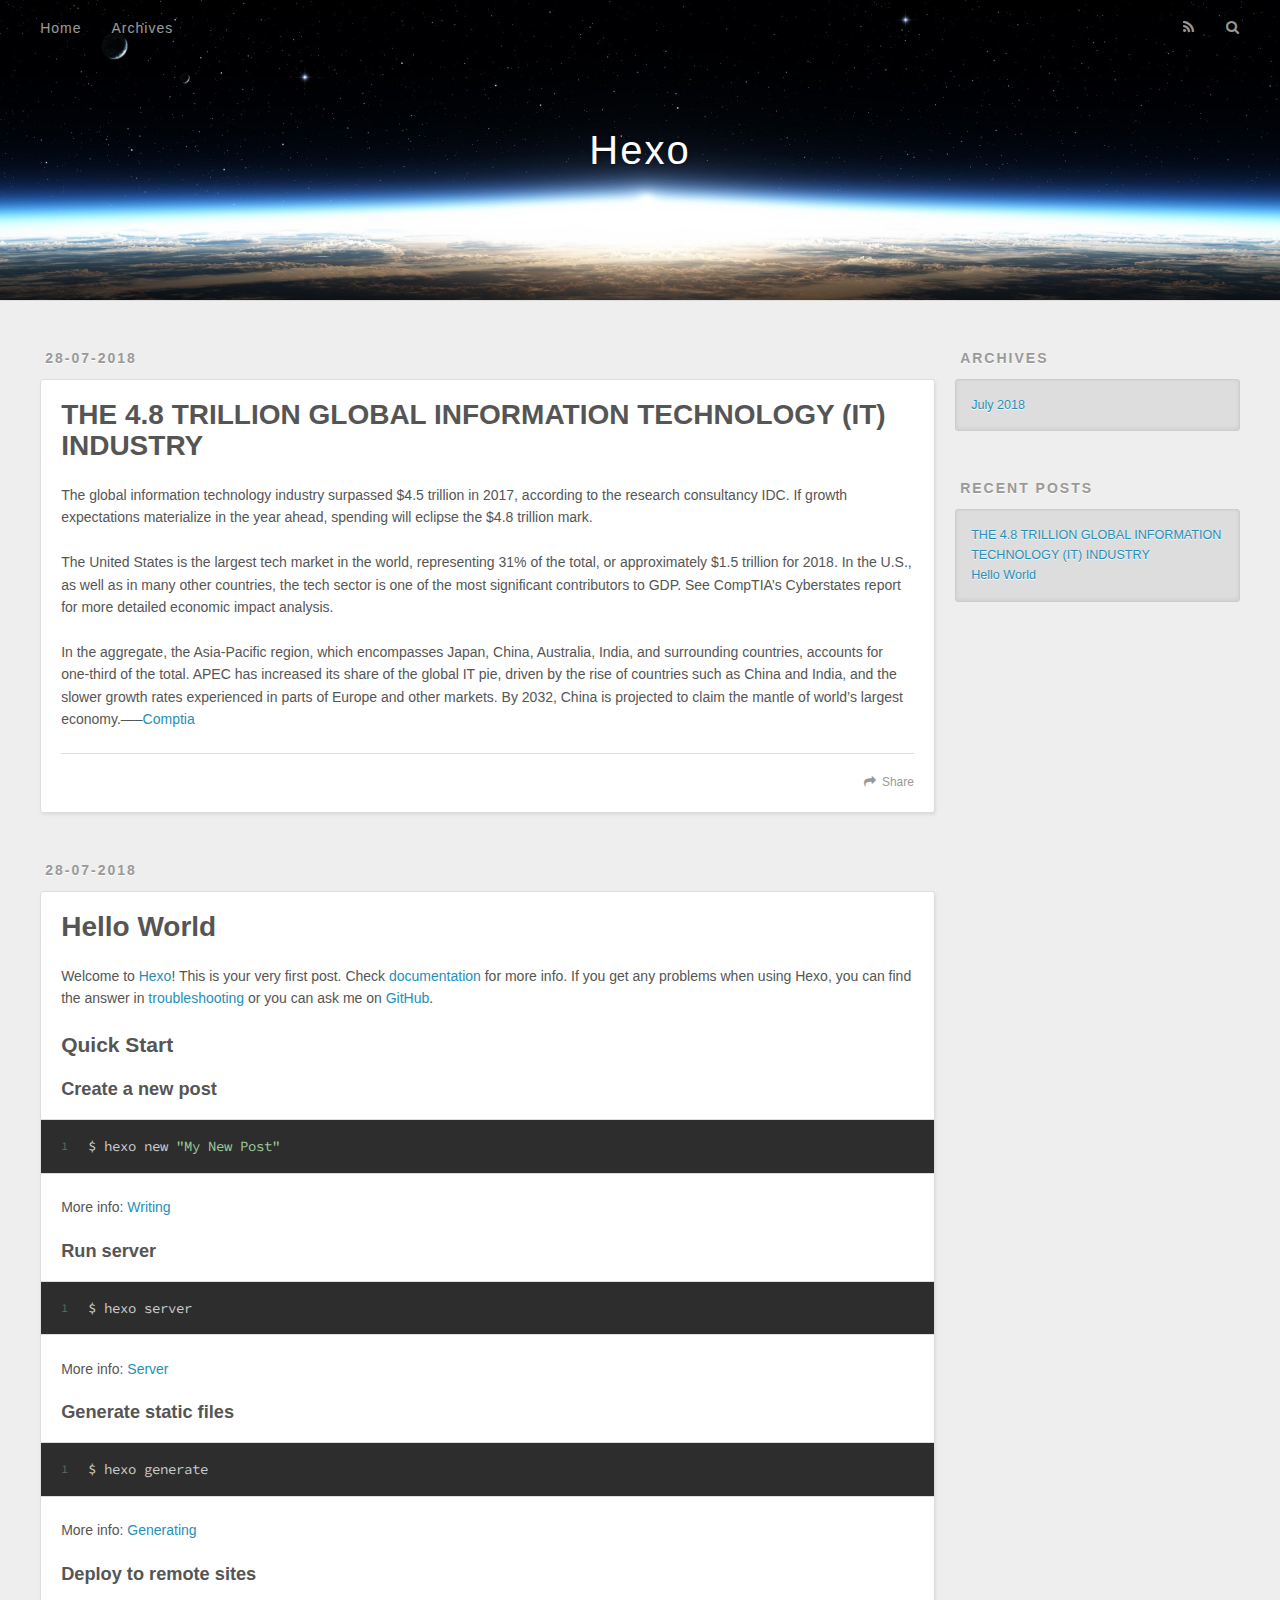
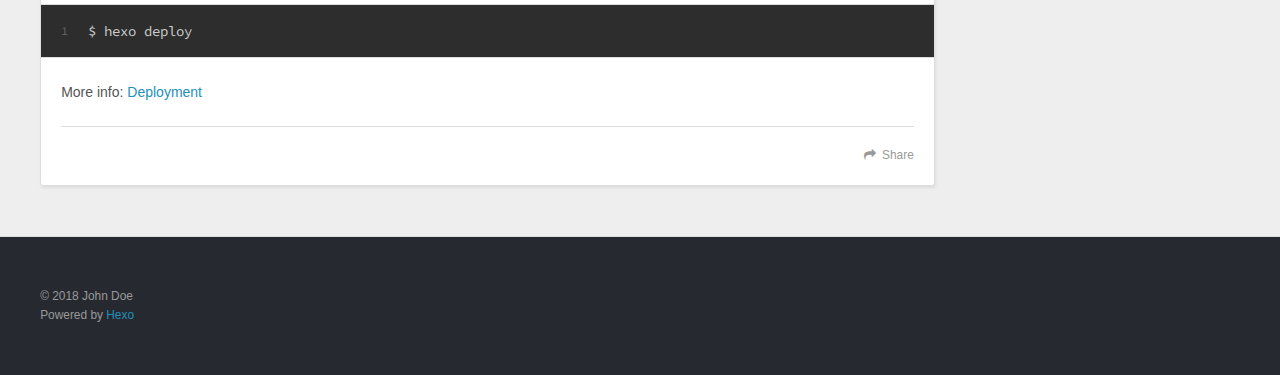
==== index.html @ 943894ad "Site updated: 2018-07-29 00:00:54" ====
<!DOCTYPE html>
<html>
<head>
  <meta charset="utf-8">
  

  
  <title>Hexo</title>
  <meta name="viewport" content="width=device-width, initial-scale=1, maximum-scale=1">
  <meta property="og:type" content="website">
<meta property="og:title" content="Hexo">
<meta property="og:url" content="http://dai08170.000webhostapp.com/index.html">
<meta property="og:site_name" content="Hexo">
<meta property="og:locale" content="default">
<meta name="twitter:card" content="summary">
<meta name="twitter:title" content="Hexo">
  
    <link rel="alternate" href="/atom.xml" title="Hexo" type="application/atom+xml">
  
  
    <link rel="icon" href="/favicon.png">
  
  
    <link href="//fonts.googleapis.com/css?family=Source+Code+Pro" rel="stylesheet" type="text/css">
  
  <link rel="stylesheet" href="/css/style.css">
</head>

<body>
  <div id="container">
    <div id="wrap">
      <header id="header">
  <div id="banner"></div>
  <div id="header-outer" class="outer">
    <div id="header-title" class="inner">
      <h1 id="logo-wrap">
        <a href="/" id="logo">Hexo</a>
      </h1>
      
    </div>
    <div id="header-inner" class="inner">
      <nav id="main-nav">
        <a id="main-nav-toggle" class="nav-icon"></a>
        
          <a class="main-nav-link" href="/">Home</a>
        
          <a class="main-nav-link" href="/archives">Archives</a>
        
      </nav>
      <nav id="sub-nav">
        
          <a id="nav-rss-link" class="nav-icon" href="/atom.xml" title="RSS Feed"></a>
        
        <a id="nav-search-btn" class="nav-icon" title="Search"></a>
      </nav>
      <div id="search-form-wrap">
        <form action="//google.com/search" method="get" accept-charset="UTF-8" class="search-form"><input type="search" name="q" class="search-form-input" placeholder="Search"><button type="submit" class="search-form-submit">&#xF002;</button><input type="hidden" name="sitesearch" value="http://dai08170.000webhostapp.com"></form>
      </div>
    </div>
  </div>
</header>
      <div class="outer">
        <section id="main">
  
    <article id="post-THE-8-TRILLION-GLOBAL-INFORMATION-TECHNOLOGY-IT-INDUSTRY" class="article article-type-post" itemscope itemprop="blogPost">
  <div class="article-meta">
    <a href="/28/07/2018/THE-8-TRILLION-GLOBAL-INFORMATION-TECHNOLOGY-IT-INDUSTRY/" class="article-date">
  <time datetime="2018-07-28T13:49:07.000Z" itemprop="datePublished">28-07-2018</time>
</a>
    
  </div>
  <div class="article-inner">
    
    
      <header class="article-header">
        
  
    <h1 itemprop="name">
      <a class="article-title" href="/28/07/2018/THE-8-TRILLION-GLOBAL-INFORMATION-TECHNOLOGY-IT-INDUSTRY/">THE 4.8 TRILLION GLOBAL INFORMATION TECHNOLOGY (IT) INDUSTRY</a>
    </h1>
  

      </header>
    
    <div class="article-entry" itemprop="articleBody">
      
        <p>The global information technology industry surpassed $4.5 trillion in 2017, according to the research consultancy IDC. If growth expectations materialize in the year ahead, spending will eclipse the $4.8 trillion mark.</p>
<p>The United States is the largest tech market in the world, representing 31% of the total, or approximately $1.5 trillion for 2018. In the U.S., as well as in many other countries, the tech sector is one of the most significant contributors to GDP. See CompTIA’s Cyberstates report for more detailed economic impact analysis.</p>
<p>In the aggregate, the Asia-Pacific region, which encompasses Japan, China, Australia, India, and surrounding countries, accounts for one-third of the total. APEC has increased its share of the global IT pie, driven by the rise of countries such as China and India, and the slower growth rates experienced in parts of Europe and other markets. By 2032, China is projected to claim the mantle of world’s largest economy.—–<a href="https://www.comptia.org/resources/it-industry-trends-analysis" target="_blank" rel="noopener">Comptia</a></p>

      
    </div>
    <footer class="article-footer">
      <a data-url="http://dai08170.000webhostapp.com/28/07/2018/THE-8-TRILLION-GLOBAL-INFORMATION-TECHNOLOGY-IT-INDUSTRY/" data-id="cjk5h5pbf00008asnjyljcpd5" class="article-share-link">Share</a>
      
      
    </footer>
  </div>
  
</article>


  
    <article id="post-hello-world" class="article article-type-post" itemscope itemprop="blogPost">
  <div class="article-meta">
    <a href="/28/07/2018/hello-world/" class="article-date">
  <time datetime="2018-07-28T13:35:35.349Z" itemprop="datePublished">28-07-2018</time>
</a>
    
  </div>
  <div class="article-inner">
    
    
      <header class="article-header">
        
  
    <h1 itemprop="name">
      <a class="article-title" href="/28/07/2018/hello-world/">Hello World</a>
    </h1>
  

      </header>
    
    <div class="article-entry" itemprop="articleBody">
      
        <p>Welcome to <a href="https://hexo.io/" target="_blank" rel="noopener">Hexo</a>! This is your very first post. Check <a href="https://hexo.io/docs/" target="_blank" rel="noopener">documentation</a> for more info. If you get any problems when using Hexo, you can find the answer in <a href="https://hexo.io/docs/troubleshooting.html" target="_blank" rel="noopener">troubleshooting</a> or you can ask me on <a href="https://github.com/hexojs/hexo/issues" target="_blank" rel="noopener">GitHub</a>.</p>
<h2 id="Quick-Start"><a href="#Quick-Start" class="headerlink" title="Quick Start"></a>Quick Start</h2><h3 id="Create-a-new-post"><a href="#Create-a-new-post" class="headerlink" title="Create a new post"></a>Create a new post</h3><figure class="highlight bash"><table><tr><td class="gutter"><pre><span class="line">1</span><br></pre></td><td class="code"><pre><span class="line">$ hexo new <span class="string">"My New Post"</span></span><br></pre></td></tr></table></figure>
<p>More info: <a href="https://hexo.io/docs/writing.html" target="_blank" rel="noopener">Writing</a></p>
<h3 id="Run-server"><a href="#Run-server" class="headerlink" title="Run server"></a>Run server</h3><figure class="highlight bash"><table><tr><td class="gutter"><pre><span class="line">1</span><br></pre></td><td class="code"><pre><span class="line">$ hexo server</span><br></pre></td></tr></table></figure>
<p>More info: <a href="https://hexo.io/docs/server.html" target="_blank" rel="noopener">Server</a></p>
<h3 id="Generate-static-files"><a href="#Generate-static-files" class="headerlink" title="Generate static files"></a>Generate static files</h3><figure class="highlight bash"><table><tr><td class="gutter"><pre><span class="line">1</span><br></pre></td><td class="code"><pre><span class="line">$ hexo generate</span><br></pre></td></tr></table></figure>
<p>More info: <a href="https://hexo.io/docs/generating.html" target="_blank" rel="noopener">Generating</a></p>
<h3 id="Deploy-to-remote-sites"><a href="#Deploy-to-remote-sites" class="headerlink" title="Deploy to remote sites"></a>Deploy to remote sites</h3><figure class="highlight bash"><table><tr><td class="gutter"><pre><span class="line">1</span><br></pre></td><td class="code"><pre><span class="line">$ hexo deploy</span><br></pre></td></tr></table></figure>
<p>More info: <a href="https://hexo.io/docs/deployment.html" target="_blank" rel="noopener">Deployment</a></p>

      
    </div>
    <footer class="article-footer">
      <a data-url="http://dai08170.000webhostapp.com/28/07/2018/hello-world/" data-id="cjk5h5pbk00018asn9t4jet5m" class="article-share-link">Share</a>
      
      
    </footer>
  </div>
  
</article>


  


</section>
        
          <aside id="sidebar">
  
    

  
    

  
    
  
    
  <div class="widget-wrap">
    <h3 class="widget-title">Archives</h3>
    <div class="widget">
      <ul class="archive-list"><li class="archive-list-item"><a class="archive-list-link" href="/archives/2018/07/">July 2018</a></li></ul>
    </div>
  </div>


  
    
  <div class="widget-wrap">
    <h3 class="widget-title">Recent Posts</h3>
    <div class="widget">
      <ul>
        
          <li>
            <a href="/28/07/2018/THE-8-TRILLION-GLOBAL-INFORMATION-TECHNOLOGY-IT-INDUSTRY/">THE 4.8 TRILLION GLOBAL INFORMATION TECHNOLOGY (IT) INDUSTRY</a>
          </li>
        
          <li>
            <a href="/28/07/2018/hello-world/">Hello World</a>
          </li>
        
      </ul>
    </div>
  </div>

  
</aside>
        
      </div>
      <footer id="footer">
  
  <div class="outer">
    <div id="footer-info" class="inner">
      &copy; 2018 John Doe<br>
      Powered by <a href="http://hexo.io/" target="_blank">Hexo</a>
    </div>
  </div>
</footer>
    </div>
    <nav id="mobile-nav">
  
    <a href="/" class="mobile-nav-link">Home</a>
  
    <a href="/archives" class="mobile-nav-link">Archives</a>
  
</nav>
    

<script src="//ajax.googleapis.com/ajax/libs/jquery/2.0.3/jquery.min.js"></script>


  <link rel="stylesheet" href="/fancybox/jquery.fancybox.css">
  <script src="/fancybox/jquery.fancybox.pack.js"></script>


<script src="/js/script.js"></script>



  </div>
</body>
</html>
---- css/style.css ----
body {
  width: 100%;
}
body:before,
body:after {
  content: "";
  display: table;
}
body:after {
  clear: both;
}
html,
body,
div,
span,
applet,
object,
iframe,
h1,
h2,
h3,
h4,
h5,
h6,
p,
blockquote,
pre,
a,
abbr,
acronym,
address,
big,
cite,
code,
del,
dfn,
em,
img,
ins,
kbd,
q,
s,
samp,
small,
strike,
strong,
sub,
sup,
tt,
var,
dl,
dt,
dd,
ol,
ul,
li,
fieldset,
form,
label,
legend,
table,
caption,
tbody,
tfoot,
thead,
tr,
th,
td {
  margin: 0;
  padding: 0;
  border: 0;
  outline: 0;
  font-weight: inherit;
  font-style: inherit;
  font-family: inherit;
  font-size: 100%;
  vertical-align: baseline;
}
body {
  line-height: 1;
  color: #000;
  background: #fff;
}
ol,
ul {
  list-style: none;
}
table {
  border-collapse: separate;
  border-spacing: 0;
  vertical-align: middle;
}
caption,
th,
td {
  text-align: left;
  font-weight: normal;
  vertical-align: middle;
}
a img {
  border: none;
}
input,
button {
  margin: 0;
  padding: 0;
}
input::-moz-focus-inner,
button::-moz-focus-inner {
  border: 0;
  padding: 0;
}
@font-face {
  font-family: FontAwesome;
  font-style: normal;
  font-weight: normal;
  src: url("fonts/fontawesome-webfont.eot?v=#4.0.3");
  src: url("fonts/fontawesome-webfont.eot?#iefix&v=#4.0.3") format("embedded-opentype"), url("fonts/fontawesome-webfont.woff?v=#4.0.3") format("woff"), url("fonts/fontawesome-webfont.ttf?v=#4.0.3") format("truetype"), url("fonts/fontawesome-webfont.svg#fontawesomeregular?v=#4.0.3") format("svg");
}
html,
body,
#container {
  height: 100%;
}
body {
  background: #eee;
  font: 14px -apple-system, BlinkMacSystemFont, "Segoe UI", "Roboto", "Oxygen", "Ubuntu", "Cantarell", "Fira Sans", "Droid Sans", "Helvetica Neue", sans-serif;
  -webkit-text-size-adjust: 100%;
}
.outer {
  max-width: 1220px;
  margin: 0 auto;
  padding: 0 20px;
}
.outer:before,
.outer:after {
  content: "";
  display: table;
}
.outer:after {
  clear: both;
}
.inner {
  display: inline;
  float: left;
  width: 98.3333333333333%;
  margin: 0 0.8333333333333%;
}
.left,
.alignleft {
  float: left;
}
.right,
.alignright {
  float: right;
}
.clear {
  clear: both;
}
#container {
  position: relative;
}
.mobile-nav-on {
  overflow: hidden;
}
#wrap {
  height: 100%;
  width: 100%;
  position: absolute;
  top: 0;
  left: 0;
  -webkit-transition: 0.2s ease-out;
  -moz-transition: 0.2s ease-out;
  -ms-transition: 0.2s ease-out;
  transition: 0.2s ease-out;
  z-index: 1;
  background: #eee;
}
.mobile-nav-on #wrap {
  left: 280px;
}
@media screen and (min-width: 768px) {
  #main {
    display: inline;
    float: left;
    width: 73.3333333333333%;
    margin: 0 0.8333333333333%;
  }
}
.article-date,
.article-category-link,
.archive-year,
.widget-title {
  text-decoration: none;
  text-transform: uppercase;
  letter-spacing: 2px;
  color: #999;
  margin-bottom: 1em;
  margin-left: 5px;
  line-height: 1em;
  text-shadow: 0 1px #fff;
  font-weight: bold;
}
.article-inner,
.archive-article-inner {
  background: #fff;
  -webkit-box-shadow: 1px 2px 3px #ddd;
  box-shadow: 1px 2px 3px #ddd;
  border: 1px solid #ddd;
  border-radius: 3px;
}
.article-entry h1,
.widget h1 {
  font-size: 2em;
}
.article-entry h2,
.widget h2 {
  font-size: 1.5em;
}
.article-entry h3,
.widget h3 {
  font-size: 1.3em;
}
.article-entry h4,
.widget h4 {
  font-size: 1.2em;
}
.article-entry h5,
.widget h5 {
  font-size: 1em;
}
.article-entry h6,
.widget h6 {
  font-size: 1em;
  color: #999;
}
.article-entry hr,
.widget hr {
  border: 1px dashed #ddd;
}
.article-entry strong,
.widget strong {
  font-weight: bold;
}
.article-entry em,
.widget em,
.article-entry cite,
.widget cite {
  font-style: italic;
}
.article-entry sup,
.widget sup,
.article-entry sub,
.widget sub {
  font-size: 0.75em;
  line-height: 0;
  position: relative;
  vertical-align: baseline;
}
.article-entry sup,
.widget sup {
  top: -0.5em;
}
.article-entry sub,
.widget sub {
  bottom: -0.2em;
}
.article-entry small,
.widget small {
  font-size: 0.85em;
}
.article-entry acronym,
.widget acronym,
.article-entry abbr,
.widget abbr {
  border-bottom: 1px dotted;
}
.article-entry ul,
.widget ul,
.article-entry ol,
.widget ol,
.article-entry dl,
.widget dl {
  margin: 0 20px;
  line-height: 1.6em;
}
.article-entry ul ul,
.widget ul ul,
.article-entry ol ul,
.widget ol ul,
.article-entry ul ol,
.widget ul ol,
.article-entry ol ol,
.widget ol ol {
  margin-top: 0;
  margin-bottom: 0;
}
.article-entry ul,
.widget ul {
  list-style: disc;
}
.article-entry ol,
.widget ol {
  list-style: decimal;
}
.article-entry dt,
.widget dt {
  font-weight: bold;
}
#header {
  height: 300px;
  position: relative;
  border-bottom: 1px solid #ddd;
}
#header:before,
#header:after {
  content: "";
  position: absolute;
  left: 0;
  right: 0;
  height: 40px;
}
#header:before {
  top: 0;
  background: -webkit-linear-gradient(rgba(0,0,0,0.2), transparent);
  background: -moz-linear-gradient(rgba(0,0,0,0.2), transparent);
  background: -ms-linear-gradient(rgba(0,0,0,0.2), transparent);
  background: linear-gradient(rgba(0,0,0,0.2), transparent);
}
#header:after {
  bottom: 0;
  background: -webkit-linear-gradient(transparent, rgba(0,0,0,0.2));
  background: -moz-linear-gradient(transparent, rgba(0,0,0,0.2));
  background: -ms-linear-gradient(transparent, rgba(0,0,0,0.2));
  background: linear-gradient(transparent, rgba(0,0,0,0.2));
}
#header-outer {
  height: 100%;
  position: relative;
}
#header-inner {
  position: relative;
  overflow: hidden;
}
#banner {
  position: absolute;
  top: 0;
  left: 0;
  width: 100%;
  height: 100%;
  background: url("images/banner.jpg") center #000;
  -webkit-background-size: cover;
  -moz-background-size: cover;
  background-size: cover;
  z-index: -1;
}
#header-title {
  text-align: center;
  height: 40px;
  position: absolute;
  top: 50%;
  left: 0;
  margin-top: -20px;
}
#logo,
#subtitle {
  text-decoration: none;
  color: #fff;
  font-weight: 300;
  text-shadow: 0 1px 4px rgba(0,0,0,0.3);
}
#logo {
  font-size: 40px;
  line-height: 40px;
  letter-spacing: 2px;
}
#subtitle {
  font-size: 16px;
  line-height: 16px;
  letter-spacing: 1px;
}
#subtitle-wrap {
  margin-top: 16px;
}
#main-nav {
  float: left;
  margin-left: -15px;
}
.nav-icon,
.main-nav-link {
  float: left;
  color: #fff;
  opacity: 0.6;
  text-decoration: none;
  text-shadow: 0 1px rgba(0,0,0,0.2);
  -webkit-transition: opacity 0.2s;
  -moz-transition: opacity 0.2s;
  -ms-transition: opacity 0.2s;
  transition: opacity 0.2s;
  display: block;
  padding: 20px 15px;
}
.nav-icon:hover,
.main-nav-link:hover {
  opacity: 1;
}
.nav-icon {
  font-family: FontAwesome;
  text-align: center;
  font-size: 14px;
  width: 14px;
  height: 14px;
  padding: 20px 15px;
  position: relative;
  cursor: pointer;
}
.main-nav-link {
  font-weight: 300;
  letter-spacing: 1px;
}
@media screen and (max-width: 479px) {
  .main-nav-link {
    display: none;
  }
}
#main-nav-toggle {
  display: none;
}
#main-nav-toggle:before {
  content: "\f0c9";
}
@media screen and (max-width: 479px) {
  #main-nav-toggle {
    display: block;
  }
}
#sub-nav {
  float: right;
  margin-right: -15px;
}
#nav-rss-link:before {
  content: "\f09e";
}
#nav-search-btn:before {
  content: "\f002";
}
#search-form-wrap {
  position: absolute;
  top: 15px;
  width: 150px;
  height: 30px;
  right: -150px;
  opacity: 0;
  -webkit-transition: 0.2s ease-out;
  -moz-transition: 0.2s ease-out;
  -ms-transition: 0.2s ease-out;
  transition: 0.2s ease-out;
}
#search-form-wrap.on {
  opacity: 1;
  right: 0;
}
@media screen and (max-width: 479px) {
  #search-form-wrap {
    width: 100%;
    right: -100%;
  }
}
.search-form {
  position: absolute;
  top: 0;
  left: 0;
  right: 0;
  background: #fff;
  padding: 5px 15px;
  border-radius: 15px;
  -webkit-box-shadow: 0 0 10px rgba(0,0,0,0.3);
  box-shadow: 0 0 10px rgba(0,0,0,0.3);
}
.search-form-input {
  border: none;
  background: none;
  color: #555;
  width: 100%;
  font: 13px -apple-system, BlinkMacSystemFont, "Segoe UI", "Roboto", "Oxygen", "Ubuntu", "Cantarell", "Fira Sans", "Droid Sans", "Helvetica Neue", sans-serif;
  outline: none;
}
.search-form-input::-webkit-search-results-decoration,
.search-form-input::-webkit-search-cancel-button {
  -webkit-appearance: none;
}
.search-form-submit {
  position: absolute;
  top: 50%;
  right: 10px;
  margin-top: -7px;
  font: 13px FontAwesome;
  border: none;
  background: none;
  color: #bbb;
  cursor: pointer;
}
.search-form-submit:hover,
.search-form-submit:focus {
  color: #777;
}
.article {
  margin: 50px 0;
}
.article-inner {
  overflow: hidden;
}
.article-meta:before,
.article-meta:after {
  content: "";
  display: table;
}
.article-meta:after {
  clear: both;
}
.article-date {
  float: left;
}
.article-category {
  float: left;
  line-height: 1em;
  color: #ccc;
  text-shadow: 0 1px #fff;
  margin-left: 8px;
}
.article-category:before {
  content: "\2022";
}
.article-category-link {
  margin: 0 12px 1em;
}
.article-header {
  padding: 20px 20px 0;
}
.article-title {
  text-decoration: none;
  font-size: 2em;
  font-weight: bold;
  color: #555;
  line-height: 1.1em;
  -webkit-transition: color 0.2s;
  -moz-transition: color 0.2s;
  -ms-transition: color 0.2s;
  transition: color 0.2s;
}
a.article-title:hover {
  color: #258fb8;
}
.article-entry {
  color: #555;
  padding: 0 20px;
}
.article-entry:before,
.article-entry:after {
  content: "";
  display: table;
}
.article-entry:after {
  clear: both;
}
.article-entry p,
.article-entry table {
  line-height: 1.6em;
  margin: 1.6em 0;
}
.article-entry h1,
.article-entry h2,
.article-entry h3,
.article-entry h4,
.article-entry h5,
.article-entry h6 {
  font-weight: bold;
}
.article-entry h1,
.article-entry h2,
.article-entry h3,
.article-entry h4,
.article-entry h5,
.article-entry h6 {
  line-height: 1.1em;
  margin: 1.1em 0;
}
.article-entry a {
  color: #258fb8;
  text-decoration: none;
}
.article-entry a:hover {
  text-decoration: underline;
}
.article-entry ul,
.article-entry ol,
.article-entry dl {
  margin-top: 1.6em;
  margin-bottom: 1.6em;
}
.article-entry img,
.article-entry video {
  max-width: 100%;
  height: auto;
  display: block;
  margin: auto;
}
.article-entry iframe {
  border: none;
}
.article-entry table {
  width: 100%;
  border-collapse: collapse;
  border-spacing: 0;
}
.article-entry th {
  font-weight: bold;
  border-bottom: 3px solid #ddd;
  padding-bottom: 0.5em;
}
.article-entry td {
  border-bottom: 1px solid #ddd;
  padding: 10px 0;
}
.article-entry blockquote {
  font-family: Georgia, "Times New Roman", serif;
  font-size: 1.4em;
  margin: 1.6em 20px;
  text-align: center;
}
.article-entry blockquote footer {
  font-size: 14px;
  margin: 1.6em 0;
  font-family: -apple-system, BlinkMacSystemFont, "Segoe UI", "Roboto", "Oxygen", "Ubuntu", "Cantarell", "Fira Sans", "Droid Sans", "Helvetica Neue", sans-serif;
}
.article-entry blockquote footer cite:before {
  content: "—";
  padding: 0 0.5em;
}
.article-entry .pullquote {
  text-align: left;
  width: 45%;
  margin: 0;
}
.article-entry .pullquote.left {
  margin-left: 0.5em;
  margin-right: 1em;
}
.article-entry .pullquote.right {
  margin-right: 0.5em;
  margin-left: 1em;
}
.article-entry .caption {
  color: #999;
  display: block;
  font-size: 0.9em;
  margin-top: 0.5em;
  position: relative;
  text-align: center;
}
.article-entry .video-container {
  position: relative;
  padding-top: 56.25%;
  height: 0;
  overflow: hidden;
}
.article-entry .video-container iframe,
.article-entry .video-container object,
.article-entry .video-container embed {
  position: absolute;
  top: 0;
  left: 0;
  width: 100%;
  height: 100%;
  margin-top: 0;
}
.article-more-link a {
  display: inline-block;
  line-height: 1em;
  padding: 6px 15px;
  border-radius: 15px;
  background: #eee;
  color: #999;
  text-shadow: 0 1px #fff;
  text-decoration: none;
}
.article-more-link a:hover {
  background: #258fb8;
  color: #fff;
  text-decoration: none;
  text-shadow: 0 1px #1e7293;
}
.article-footer {
  font-size: 0.85em;
  line-height: 1.6em;
  border-top: 1px solid #ddd;
  padding-top: 1.6em;
  margin: 0 20px 20px;
}
.article-footer:before,
.article-footer:after {
  content: "";
  display: table;
}
.article-footer:after {
  clear: both;
}
.article-footer a {
  color: #999;
  text-decoration: none;
}
.article-footer a:hover {
  color: #555;
}
.article-tag-list-item {
  float: left;
  margin-right: 10px;
}
.article-tag-list-link:before {
  content: "#";
}
.article-comment-link {
  float: right;
}
.article-comment-link:before {
  content: "\f075";
  font-family: FontAwesome;
  padding-right: 8px;
}
.article-share-link {
  cursor: pointer;
  float: right;
  margin-left: 20px;
}
.article-share-link:before {
  content: "\f064";
  font-family: FontAwesome;
  padding-right: 6px;
}
#article-nav {
  position: relative;
}
#article-nav:before,
#article-nav:after {
  content: "";
  display: table;
}
#article-nav:after {
  clear: both;
}
@media screen and (min-width: 768px) {
  #article-nav {
    margin: 50px 0;
  }
  #article-nav:before {
    width: 8px;
    height: 8px;
    position: absolute;
    top: 50%;
    left: 50%;
    margin-top: -4px;
    margin-left: -4px;
    content: "";
    border-radius: 50%;
    background: #ddd;
    -webkit-box-shadow: 0 1px 2px #fff;
    box-shadow: 0 1px 2px #fff;
  }
}
.article-nav-link-wrap {
  text-decoration: none;
  text-shadow: 0 1px #fff;
  color: #999;
  -webkit-box-sizing: border-box;
  -moz-box-sizing: border-box;
  box-sizing: border-box;
  margin-top: 50px;
  text-align: center;
  display: block;
}
.article-nav-link-wrap:hover {
  color: #555;
}
@media screen and (min-width: 768px) {
  .article-nav-link-wrap {
    width: 50%;
    margin-top: 0;
  }
}
@media screen and (min-width: 768px) {
  #article-nav-newer {
    float: left;
    text-align: right;
    padding-right: 20px;
  }
}
@media screen and (min-width: 768px) {
  #article-nav-older {
    float: right;
    text-align: left;
    padding-left: 20px;
  }
}
.article-nav-caption {
  text-transform: uppercase;
  letter-spacing: 2px;
  color: #ddd;
  line-height: 1em;
  font-weight: bold;
}
#article-nav-newer .article-nav-caption {
  margin-right: -2px;
}
.article-nav-title {
  font-size: 0.85em;
  line-height: 1.6em;
  margin-top: 0.5em;
}
.article-share-box {
  position: absolute;
  display: none;
  background: #fff;
  -webkit-box-shadow: 1px 2px 10px rgba(0,0,0,0.2);
  box-shadow: 1px 2px 10px rgba(0,0,0,0.2);
  border-radius: 3px;
  margin-left: -145px;
  overflow: hidden;
  z-index: 1;
}
.article-share-box.on {
  display: block;
}
.article-share-input {
  width: 100%;
  background: none;
  -webkit-box-sizing: border-box;
  -moz-box-sizing: border-box;
  box-sizing: border-box;
  font: 14px -apple-system, BlinkMacSystemFont, "Segoe UI", "Roboto", "Oxygen", "Ubuntu", "Cantarell", "Fira Sans", "Droid Sans", "Helvetica Neue", sans-serif;
  padding: 0 15px;
  color: #555;
  outline: none;
  border: 1px solid #ddd;
  border-radius: 3px 3px 0 0;
  height: 36px;
  line-height: 36px;
}
.article-share-links {
  background: #eee;
}
.article-share-links:before,
.article-share-links:after {
  content: "";
  display: table;
}
.article-share-links:after {
  clear: both;
}
.article-share-twitter,
.article-share-facebook,
.article-share-pinterest,
.article-share-google {
  width: 50px;
  height: 36px;
  display: block;
  float: left;
  position: relative;
  color: #999;
  text-shadow: 0 1px #fff;
}
.article-share-twitter:before,
.article-share-facebook:before,
.article-share-pinterest:before,
.article-share-google:before {
  font-size: 20px;
  font-family: FontAwesome;
  width: 20px;
  height: 20px;
  position: absolute;
  top: 50%;
  left: 50%;
  margin-top: -10px;
  margin-left: -10px;
  text-align: center;
}
.article-share-twitter:hover,
.article-share-facebook:hover,
.article-share-pinterest:hover,
.article-share-google:hover {
  color: #fff;
}
.article-share-twitter:before {
  content: "\f099";
}
.article-share-twitter:hover {
  background: #00aced;
  text-shadow: 0 1px #008abe;
}
.article-share-facebook:before {
  content: "\f09a";
}
.article-share-facebook:hover {
  background: #3b5998;
  text-shadow: 0 1px #2f477a;
}
.article-share-pinterest:before {
  content: "\f0d2";
}
.article-share-pinterest:hover {
  background: #cb2027;
  text-shadow: 0 1px #a21a1f;
}
.article-share-google:before {
  content: "\f0d5";
}
.article-share-google:hover {
  background: #dd4b39;
  text-shadow: 0 1px #be3221;
}
.article-gallery {
  background: #000;
  position: relative;
}
.article-gallery-photos {
  position: relative;
  overflow: hidden;
}
.article-gallery-img {
  display: none;
  max-width: 100%;
}
.article-gallery-img:first-child {
  display: block;
}
.article-gallery-img.loaded {
  position: absolute;
  display: block;
}
.article-gallery-img img {
  display: block;
  max-width: 100%;
  margin: 0 auto;
}
#comments {
  background: #fff;
  -webkit-box-shadow: 1px 2px 3px #ddd;
  box-shadow: 1px 2px 3px #ddd;
  padding: 20px;
  border: 1px solid #ddd;
  border-radius: 3px;
  margin: 50px 0;
}
#comments a {
  color: #258fb8;
}
.archives-wrap {
  margin: 50px 0;
}
.archives:before,
.archives:after {
  content: "";
  display: table;
}
.archives:after {
  clear: both;
}
.archive-year-wrap {
  margin-bottom: 1em;
}
.archives {
  -webkit-column-gap: 10px;
  -moz-column-gap: 10px;
  column-gap: 10px;
}
@media screen and (min-width: 480px) and (max-width: 767px) {
  .archives {
    -webkit-column-count: 2;
    -moz-column-count: 2;
    column-count: 2;
  }
}
@media screen and (min-width: 768px) {
  .archives {
    -webkit-column-count: 3;
    -moz-column-count: 3;
    column-count: 3;
  }
}
.archive-article {
  -webkit-column-break-inside: avoid;
  page-break-inside: avoid;
  overflow: hidden;
  break-inside: avoid-column;
}
.archive-article-inner {
  padding: 10px;
  margin-bottom: 15px;
}
.archive-article-title {
  text-decoration: none;
  font-weight: bold;
  color: #555;
  -webkit-transition: color 0.2s;
  -moz-transition: color 0.2s;
  -ms-transition: color 0.2s;
  transition: color 0.2s;
  line-height: 1.6em;
}
.archive-article-title:hover {
  color: #258fb8;
}
.archive-article-footer {
  margin-top: 1em;
}
.archive-article-date {
  color: #999;
  text-decoration: none;
  font-size: 0.85em;
  line-height: 1em;
  margin-bottom: 0.5em;
  display: block;
}
#page-nav {
  margin: 50px auto;
  background: #fff;
  -webkit-box-shadow: 1px 2px 3px #ddd;
  box-shadow: 1px 2px 3px #ddd;
  border: 1px solid #ddd;
  border-radius: 3px;
  text-align: center;
  color: #999;
  overflow: hidden;
}
#page-nav:before,
#page-nav:after {
  content: "";
  display: table;
}
#page-nav:after {
  clear: both;
}
#page-nav a,
#page-nav span {
  padding: 10px 20px;
  line-height: 1;
  height: 2ex;
}
#page-nav a {
  color: #999;
  text-decoration: none;
}
#page-nav a:hover {
  background: #999;
  color: #fff;
}
#page-nav .prev {
  float: left;
}
#page-nav .next {
  float: right;
}
#page-nav .page-number {
  display: inline-block;
}
@media screen and (max-width: 479px) {
  #page-nav .page-number {
    display: none;
  }
}
#page-nav .current {
  color: #555;
  font-weight: bold;
}
#page-nav .space {
  color: #ddd;
}
#footer {
  background: #262a30;
  padding: 50px 0;
  border-top: 1px solid #ddd;
  color: #999;
}
#footer a {
  color: #258fb8;
  text-decoration: none;
}
#footer a:hover {
  text-decoration: underline;
}
#footer-info {
  line-height: 1.6em;
  font-size: 0.85em;
}
.article-entry pre,
.article-entry .highlight {
  background: #2d2d2d;
  margin: 0 -20px;
  padding: 15px 20px;
  border-style: solid;
  border-color: #ddd;
  border-width: 1px 0;
  overflow: auto;
  color: #ccc;
  line-height: 22.400000000000002px;
}
.article-entry .highlight .gutter pre,
.article-entry .gist .gist-file .gist-data .line-numbers {
  color: #666;
  font-size: 0.85em;
}
.article-entry pre,
.article-entry code {
  font-family: "Source Code Pro", Consolas, Monaco, Menlo, Consolas, monospace;
}
.article-entry code {
  background: #eee;
  text-shadow: 0 1px #fff;
  padding: 0 0.3em;
}
.article-entry pre code {
  background: none;
  text-shadow: none;
  padding: 0;
}
.article-entry .highlight pre {
  border: none;
  margin: 0;
  padding: 0;
}
.article-entry .highlight table {
  margin: 0;
  width: auto;
}
.article-entry .highlight td {
  border: none;
  padding: 0;
}
.article-entry .highlight figcaption {
  font-size: 0.85em;
  color: #999;
  line-height: 1em;
  margin-bottom: 1em;
}
.article-entry .highlight figcaption:before,
.article-entry .highlight figcaption:after {
  content: "";
  display: table;
}
.article-entry .highlight figcaption:after {
  clear: both;
}
.article-entry .highlight figcaption a {
  float: right;
}
.article-entry .highlight .gutter pre {
  text-align: right;
  padding-right: 20px;
}
.article-entry .highlight .line {
  height: 22.400000000000002px;
}
.article-entry .highlight .line.marked {
  background: #515151;
}
.article-entry .gist {
  margin: 0 -20px;
  border-style: solid;
  border-color: #ddd;
  border-width: 1px 0;
  background: #2d2d2d;
  padding: 15px 20px 15px 0;
}
.article-entry .gist .gist-file {
  border: none;
  font-family: "Source Code Pro", Consolas, Monaco, Menlo, Consolas, monospace;
  margin: 0;
}
.article-entry .gist .gist-file .gist-data {
  background: none;
  border: none;
}
.article-entry .gist .gist-file .gist-data .line-numbers {
  background: none;
  border: none;
  padding: 0 20px 0 0;
}
.article-entry .gist .gist-file .gist-data .line-data {
  padding: 0 !important;
}
.article-entry .gist .gist-file .highlight {
  margin: 0;
  padding: 0;
  border: none;
}
.article-entry .gist .gist-file .gist-meta {
  background: #2d2d2d;
  color: #999;
  font: 0.85em -apple-system, BlinkMacSystemFont, "Segoe UI", "Roboto", "Oxygen", "Ubuntu", "Cantarell", "Fira Sans", "Droid Sans", "Helvetica Neue", sans-serif;
  text-shadow: 0 0;
  padding: 0;
  margin-top: 1em;
  margin-left: 20px;
}
.article-entry .gist .gist-file .gist-meta a {
  color: #258fb8;
  font-weight: normal;
}
.article-entry .gist .gist-file .gist-meta a:hover {
  text-decoration: underline;
}
pre .comment,
pre .title {
  color: #999;
}
pre .variable,
pre .attribute,
pre .tag,
pre .regexp,
pre .ruby .constant,
pre .xml .tag .title,
pre .xml .pi,
pre .xml .doctype,
pre .html .doctype,
pre .css .id,
pre .css .class,
pre .css .pseudo {
  color: #f2777a;
}
pre .number,
pre .preprocessor,
pre .built_in,
pre .literal,
pre .params,
pre .constant {
  color: #f99157;
}
pre .class,
pre .ruby .class .title,
pre .css .rules .attribute {
  color: #9c9;
}
pre .string,
pre .value,
pre .inheritance,
pre .header,
pre .ruby .symbol,
pre .xml .cdata {
  color: #9c9;
}
pre .css .hexcolor {
  color: #6cc;
}
pre .function,
pre .python .decorator,
pre .python .title,
pre .ruby .function .title,
pre .ruby .title .keyword,
pre .perl .sub,
pre .javascript .title,
pre .coffeescript .title {
  color: #69c;
}
pre .keyword,
pre .javascript .function {
  color: #c9c;
}
@media screen and (max-width: 479px) {
  #mobile-nav {
    position: absolute;
    top: 0;
    left: 0;
    width: 280px;
    height: 100%;
    background: #191919;
    border-right: 1px solid #fff;
  }
}
@media screen and (max-width: 479px) {
  .mobile-nav-link {
    display: block;
    color: #999;
    text-decoration: none;
    padding: 15px 20px;
    font-weight: bold;
  }
  .mobile-nav-link:hover {
    color: #fff;
  }
}
@media screen and (min-width: 768px) {
  #sidebar {
    display: inline;
    float: left;
    width: 23.3333333333333%;
    margin: 0 0.8333333333333%;
  }
}
.widget-wrap {
  margin: 50px 0;
}
.widget {
  color: #777;
  text-shadow: 0 1px #fff;
  background: #ddd;
  -webkit-box-shadow: 0 -1px 4px #ccc inset;
  box-shadow: 0 -1px 4px #ccc inset;
  border: 1px solid #ccc;
  padding: 15px;
  border-radius: 3px;
}
.widget a {
  color: #258fb8;
  text-decoration: none;
}
.widget a:hover {
  text-decoration: underline;
}
.widget ul ul,
.widget ol ul,
.widget dl ul,
.widget ul ol,
.widget ol ol,
.widget dl ol,
.widget ul dl,
.widget ol dl,
.widget dl dl {
  margin-left: 15px;
  list-style: disc;
}
.widget {
  line-height: 1.6em;
  word-wrap: break-word;
  font-size: 0.9em;
}
.widget ul,
.widget ol {
  list-style: none;
  margin: 0;
}
.widget ul ul,
.widget ol ul,
.widget ul ol,
.widget ol ol {
  margin: 0 20px;
}
.widget ul ul,
.widget ol ul {
  list-style: disc;
}
.widget ul ol,
.widget ol ol {
  list-style: decimal;
}
.category-list-count,
.tag-list-count,
.archive-list-count {
  padding-left: 5px;
  color: #999;
  font-size: 0.85em;
}
.category-list-count:before,
.tag-list-count:before,
.archive-list-count:before {
  content: "(";
}
.category-list-count:after,
.tag-list-count:after,
.archive-list-count:after {
  content: ")";
}
.tagcloud a {
  margin-right: 5px;
  display: inline-block;
}
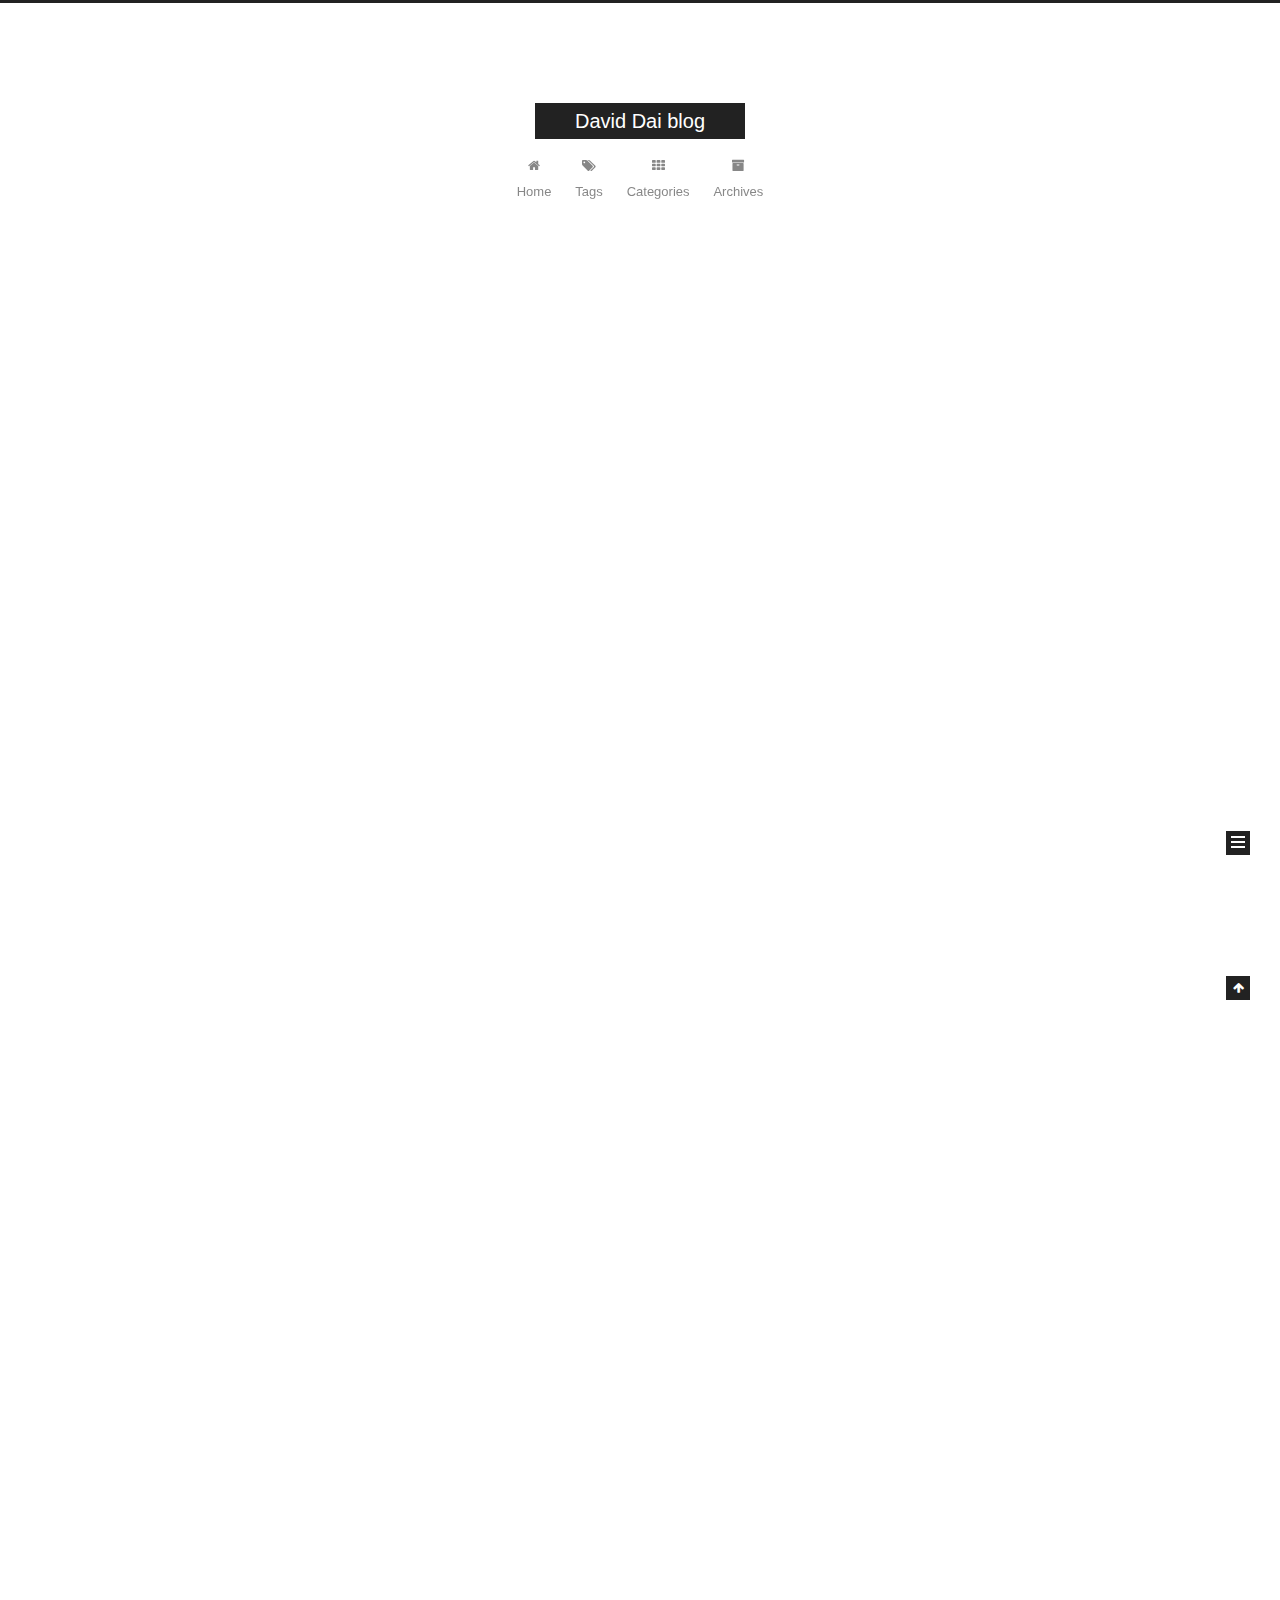
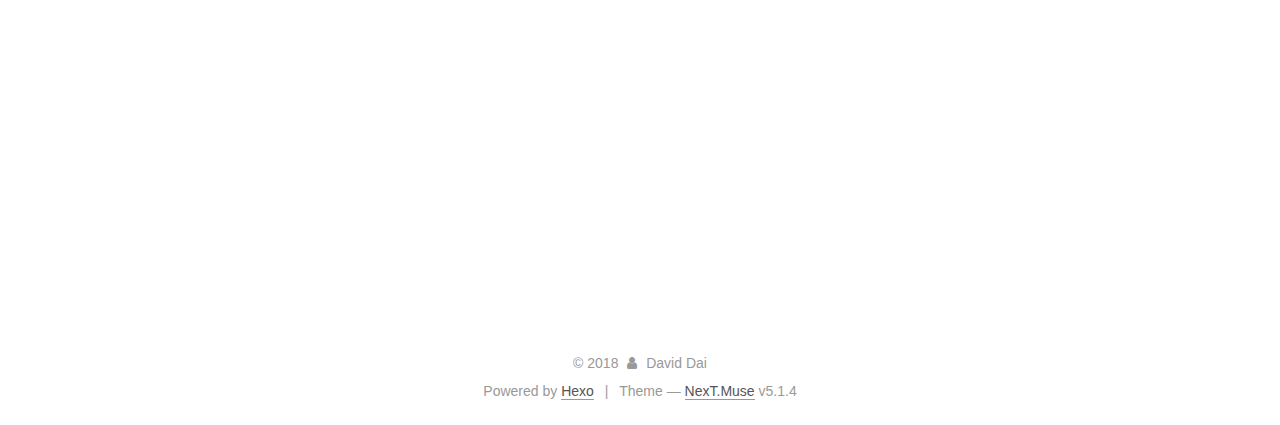
==== commit 3d1d95c0: "Site updated: 2018-07-29 00:21:40" ====
--- a/index.html
+++ b/index.html
@@ -1,129 +1,464 @@
 <!DOCTYPE html>
-<html>
+
+
+
+  
+
+
+<html class="theme-next muse use-motion" lang="">
 <head>
-  <meta charset="utf-8">
-  
-
-  
-  <title>Hexo</title>
-  <meta name="viewport" content="width=device-width, initial-scale=1, maximum-scale=1">
-  <meta property="og:type" content="website">
-<meta property="og:title" content="Hexo">
+  <meta charset="UTF-8"/>
+<meta http-equiv="X-UA-Compatible" content="IE=edge" />
+<meta name="viewport" content="width=device-width, initial-scale=1, maximum-scale=1"/>
+<meta name="theme-color" content="#222">
+
+
+
+
+
+
+
+
+
+<meta http-equiv="Cache-Control" content="no-transform" />
+<meta http-equiv="Cache-Control" content="no-siteapp" />
+
+
+
+
+
+
+
+
+
+
+
+
+
+
+
+
+  
+  
+  <link href="/lib/fancybox/source/jquery.fancybox.css?v=2.1.5" rel="stylesheet" type="text/css" />
+
+
+
+
+
+
+
+<link href="/lib/font-awesome/css/font-awesome.min.css?v=4.6.2" rel="stylesheet" type="text/css" />
+
+<link href="/css/main.css?v=5.1.4" rel="stylesheet" type="text/css" />
+
+
+  <link rel="apple-touch-icon" sizes="180x180" href="/images/apple-touch-icon-next.png?v=5.1.4">
+
+
+  <link rel="icon" type="image/png" sizes="32x32" href="/images/favicon-32x32-next.png?v=5.1.4">
+
+
+  <link rel="icon" type="image/png" sizes="16x16" href="/images/favicon-16x16-next.png?v=5.1.4">
+
+
+  <link rel="mask-icon" href="/images/logo.svg?v=5.1.4" color="#222">
+
+
+
+
+
+  <meta name="keywords" content="Hexo, NexT" />
+
+
+
+
+
+
+
+
+
+
+<meta property="og:type" content="website">
+<meta property="og:title" content="David Dai blog">
 <meta property="og:url" content="http://dai08170.000webhostapp.com/index.html">
-<meta property="og:site_name" content="Hexo">
+<meta property="og:site_name" content="David Dai blog">
 <meta property="og:locale" content="default">
 <meta name="twitter:card" content="summary">
-<meta name="twitter:title" content="Hexo">
-  
-    <link rel="alternate" href="/atom.xml" title="Hexo" type="application/atom+xml">
-  
-  
-    <link rel="icon" href="/favicon.png">
-  
-  
-    <link href="//fonts.googleapis.com/css?family=Source+Code+Pro" rel="stylesheet" type="text/css">
-  
-  <link rel="stylesheet" href="/css/style.css">
+<meta name="twitter:title" content="David Dai blog">
+
+
+
+<script type="text/javascript" id="hexo.configurations">
+  var NexT = window.NexT || {};
+  var CONFIG = {
+    root: '/',
+    scheme: 'Muse',
+    version: '5.1.4',
+    sidebar: {"position":"left","display":"post","offset":12,"b2t":false,"scrollpercent":false,"onmobile":false},
+    fancybox: true,
+    tabs: true,
+    motion: {"enable":true,"async":false,"transition":{"post_block":"fadeIn","post_header":"slideDownIn","post_body":"slideDownIn","coll_header":"slideLeftIn","sidebar":"slideUpIn"}},
+    duoshuo: {
+      userId: '0',
+      author: 'Author'
+    },
+    algolia: {
+      applicationID: '',
+      apiKey: '',
+      indexName: '',
+      hits: {"per_page":10},
+      labels: {"input_placeholder":"Search for Posts","hits_empty":"We didn't find any results for the search: ${query}","hits_stats":"${hits} results found in ${time} ms"}
+    }
+  };
+</script>
+
+
+
+  <link rel="canonical" href="http://dai08170.000webhostapp.com/"/>
+
+
+
+
+
+  <title>David Dai blog</title>
+  
+
+
+
+
+
+
+
+
 </head>
 
-<body>
-  <div id="container">
-    <div id="wrap">
-      <header id="header">
-  <div id="banner"></div>
-  <div id="header-outer" class="outer">
-    <div id="header-title" class="inner">
-      <h1 id="logo-wrap">
-        <a href="/" id="logo">Hexo</a>
-      </h1>
-      
+<body itemscope itemtype="http://schema.org/WebPage" lang="default">
+
+  
+  
+    
+  
+
+  <div class="container sidebar-position-left 
+  page-home">
+    <div class="headband"></div>
+
+    <header id="header" class="header" itemscope itemtype="http://schema.org/WPHeader">
+      <div class="header-inner"><div class="site-brand-wrapper">
+  <div class="site-meta ">
+    
+
+    <div class="custom-logo-site-title">
+      <a href="/"  class="brand" rel="start">
+        <span class="logo-line-before"><i></i></span>
+        <span class="site-title">David Dai blog</span>
+        <span class="logo-line-after"><i></i></span>
+      </a>
     </div>
-    <div id="header-inner" class="inner">
-      <nav id="main-nav">
-        <a id="main-nav-toggle" class="nav-icon"></a>
-        
-          <a class="main-nav-link" href="/">Home</a>
-        
-          <a class="main-nav-link" href="/archives">Archives</a>
-        
-      </nav>
-      <nav id="sub-nav">
-        
-          <a id="nav-rss-link" class="nav-icon" href="/atom.xml" title="RSS Feed"></a>
-        
-        <a id="nav-search-btn" class="nav-icon" title="Search"></a>
-      </nav>
-      <div id="search-form-wrap">
-        <form action="//google.com/search" method="get" accept-charset="UTF-8" class="search-form"><input type="search" name="q" class="search-form-input" placeholder="Search"><button type="submit" class="search-form-submit">&#xF002;</button><input type="hidden" name="sitesearch" value="http://dai08170.000webhostapp.com"></form>
-      </div>
-    </div>
+      
+        <p class="site-subtitle"></p>
+      
   </div>
-</header>
-      <div class="outer">
-        <section id="main">
-  
-    <article id="post-THE-8-TRILLION-GLOBAL-INFORMATION-TECHNOLOGY-IT-INDUSTRY" class="article article-type-post" itemscope itemprop="blogPost">
-  <div class="article-meta">
-    <a href="/28/07/2018/THE-8-TRILLION-GLOBAL-INFORMATION-TECHNOLOGY-IT-INDUSTRY/" class="article-date">
-  <time datetime="2018-07-28T13:49:07.000Z" itemprop="datePublished">28-07-2018</time>
-</a>
-    
+
+  <div class="site-nav-toggle">
+    <button>
+      <span class="btn-bar"></span>
+      <span class="btn-bar"></span>
+      <span class="btn-bar"></span>
+    </button>
   </div>
-  <div class="article-inner">
-    
-    
-      <header class="article-header">
-        
-  
-    <h1 itemprop="name">
-      <a class="article-title" href="/28/07/2018/THE-8-TRILLION-GLOBAL-INFORMATION-TECHNOLOGY-IT-INDUSTRY/">THE 4.8 TRILLION GLOBAL INFORMATION TECHNOLOGY (IT) INDUSTRY</a>
-    </h1>
-  
-
+</div>
+
+<nav class="site-nav">
+  
+
+  
+    <ul id="menu" class="menu">
+      
+        
+        <li class="menu-item menu-item-home">
+          <a href="/" rel="section">
+            
+              <i class="menu-item-icon fa fa-fw fa-home"></i> <br />
+            
+            Home
+          </a>
+        </li>
+      
+        
+        <li class="menu-item menu-item-tags">
+          <a href="/tags/" rel="section">
+            
+              <i class="menu-item-icon fa fa-fw fa-tags"></i> <br />
+            
+            Tags
+          </a>
+        </li>
+      
+        
+        <li class="menu-item menu-item-categories">
+          <a href="/categories/" rel="section">
+            
+              <i class="menu-item-icon fa fa-fw fa-th"></i> <br />
+            
+            Categories
+          </a>
+        </li>
+      
+        
+        <li class="menu-item menu-item-archives">
+          <a href="/archives/" rel="section">
+            
+              <i class="menu-item-icon fa fa-fw fa-archive"></i> <br />
+            
+            Archives
+          </a>
+        </li>
+      
+
+      
+    </ul>
+  
+
+  
+</nav>
+
+
+
+ </div>
+    </header>
+
+    <main id="main" class="main">
+      <div class="main-inner">
+        <div class="content-wrap">
+          <div id="content" class="content">
+            
+  <section id="posts" class="posts-expand">
+    
+      
+
+  
+
+  
+  
+  
+
+  <article class="post post-type-normal" itemscope itemtype="http://schema.org/Article">
+  
+  
+  
+  <div class="post-block">
+    <link itemprop="mainEntityOfPage" href="http://dai08170.000webhostapp.com/28/07/2018/THE-8-TRILLION-GLOBAL-INFORMATION-TECHNOLOGY-IT-INDUSTRY/">
+
+    <span hidden itemprop="author" itemscope itemtype="http://schema.org/Person">
+      <meta itemprop="name" content="David Dai">
+      <meta itemprop="description" content="">
+      <meta itemprop="image" content="/images/avatar.gif">
+    </span>
+
+    <span hidden itemprop="publisher" itemscope itemtype="http://schema.org/Organization">
+      <meta itemprop="name" content="David Dai blog">
+    </span>
+
+    
+      <header class="post-header">
+
+        
+        
+          <h1 class="post-title" itemprop="name headline">
+                
+                <a class="post-title-link" href="/28/07/2018/THE-8-TRILLION-GLOBAL-INFORMATION-TECHNOLOGY-IT-INDUSTRY/" itemprop="url">THE 4.8 TRILLION GLOBAL INFORMATION TECHNOLOGY (IT) INDUSTRY</a></h1>
+        
+
+        <div class="post-meta">
+          <span class="post-time">
+            
+              <span class="post-meta-item-icon">
+                <i class="fa fa-calendar-o"></i>
+              </span>
+              
+                <span class="post-meta-item-text">Posted on</span>
+              
+              <time title="Post created" itemprop="dateCreated datePublished" datetime="2018-07-28T23:49:07+10:00">
+                28-07-2018
+              </time>
+            
+
+            
+
+            
+          </span>
+
+          
+
+          
+            
+          
+
+          
+          
+
+          
+
+          
+
+          
+
+        </div>
       </header>
     
-    <div class="article-entry" itemprop="articleBody">
-      
-        <p>The global information technology industry surpassed $4.5 trillion in 2017, according to the research consultancy IDC. If growth expectations materialize in the year ahead, spending will eclipse the $4.8 trillion mark.</p>
+
+    
+    
+    
+    <div class="post-body" itemprop="articleBody">
+
+      
+      
+
+      
+        
+          
+            <p>The global information technology industry surpassed $4.5 trillion in 2017, according to the research consultancy IDC. If growth expectations materialize in the year ahead, spending will eclipse the $4.8 trillion mark.</p>
 <p>The United States is the largest tech market in the world, representing 31% of the total, or approximately $1.5 trillion for 2018. In the U.S., as well as in many other countries, the tech sector is one of the most significant contributors to GDP. See CompTIA’s Cyberstates report for more detailed economic impact analysis.</p>
 <p>In the aggregate, the Asia-Pacific region, which encompasses Japan, China, Australia, India, and surrounding countries, accounts for one-third of the total. APEC has increased its share of the global IT pie, driven by the rise of countries such as China and India, and the slower growth rates experienced in parts of Europe and other markets. By 2032, China is projected to claim the mantle of world’s largest economy.—–<a href="https://www.comptia.org/resources/it-industry-trends-analysis" target="_blank" rel="noopener">Comptia</a></p>
 
+          
+        
       
     </div>
-    <footer class="article-footer">
-      <a data-url="http://dai08170.000webhostapp.com/28/07/2018/THE-8-TRILLION-GLOBAL-INFORMATION-TECHNOLOGY-IT-INDUSTRY/" data-id="cjk5h5pbf00008asnjyljcpd5" class="article-share-link">Share</a>
-      
+    
+    
+    
+
+    
+
+    
+
+    
+
+    <footer class="post-footer">
+      
+
+      
+
+      
+
+      
+      
+        <div class="post-eof"></div>
       
     </footer>
   </div>
   
-</article>
-
-
-  
-    <article id="post-hello-world" class="article article-type-post" itemscope itemprop="blogPost">
-  <div class="article-meta">
-    <a href="/28/07/2018/hello-world/" class="article-date">
-  <time datetime="2018-07-28T13:35:35.349Z" itemprop="datePublished">28-07-2018</time>
-</a>
-    
-  </div>
-  <div class="article-inner">
-    
-    
-      <header class="article-header">
-        
-  
-    <h1 itemprop="name">
-      <a class="article-title" href="/28/07/2018/hello-world/">Hello World</a>
-    </h1>
-  
-
+  
+  
+  </article>
+
+
+    
+      
+
+  
+
+  
+  
+  
+
+  <article class="post post-type-normal" itemscope itemtype="http://schema.org/Article">
+  
+  
+  
+  <div class="post-block">
+    <link itemprop="mainEntityOfPage" href="http://dai08170.000webhostapp.com/28/07/2018/hello-world/">
+
+    <span hidden itemprop="author" itemscope itemtype="http://schema.org/Person">
+      <meta itemprop="name" content="David Dai">
+      <meta itemprop="description" content="">
+      <meta itemprop="image" content="/images/avatar.gif">
+    </span>
+
+    <span hidden itemprop="publisher" itemscope itemtype="http://schema.org/Organization">
+      <meta itemprop="name" content="David Dai blog">
+    </span>
+
+    
+      <header class="post-header">
+
+        
+        
+          <h1 class="post-title" itemprop="name headline">
+                
+                <a class="post-title-link" href="/28/07/2018/hello-world/" itemprop="url">Hello World</a></h1>
+        
+
+        <div class="post-meta">
+          <span class="post-time">
+            
+              <span class="post-meta-item-icon">
+                <i class="fa fa-calendar-o"></i>
+              </span>
+              
+                <span class="post-meta-item-text">Posted on</span>
+              
+              <time title="Post created" itemprop="dateCreated datePublished" datetime="2018-07-28T23:35:35+10:00">
+                28-07-2018
+              </time>
+            
+
+            
+
+            
+          </span>
+
+          
+
+          
+            
+          
+
+          
+          
+
+          
+
+          
+
+          
+
+        </div>
       </header>
     
-    <div class="article-entry" itemprop="articleBody">
-      
-        <p>Welcome to <a href="https://hexo.io/" target="_blank" rel="noopener">Hexo</a>! This is your very first post. Check <a href="https://hexo.io/docs/" target="_blank" rel="noopener">documentation</a> for more info. If you get any problems when using Hexo, you can find the answer in <a href="https://hexo.io/docs/troubleshooting.html" target="_blank" rel="noopener">troubleshooting</a> or you can ask me on <a href="https://github.com/hexojs/hexo/issues" target="_blank" rel="noopener">GitHub</a>.</p>
+
+    
+    
+    
+    <div class="post-body" itemprop="articleBody">
+
+      
+      
+        <div class="post-gallery" itemscope itemtype="http://schema.org/ImageGallery">
+          
+          
+            <div class="post-gallery-row">
+              <a class="post-gallery-img fancybox"
+                 href="http://bruce.u.qiniudn.com/2013/11/27/reading/photos-0.jpg" rel="gallery_cjk5i7xrg0003n8sn39qk3t65"
+                 itemscope itemtype="http://schema.org/ImageObject" itemprop="url">
+                <img src="http://bruce.u.qiniudn.com/2013/11/27/reading/photos-0.jpg" itemprop="contentUrl"/>
+              </a>
+            
+          
+
+          
+          </div>
+        </div>
+      
+
+      
+        
+          
+            <p>Welcome to <a href="https://hexo.io/" target="_blank" rel="noopener">Hexo</a>! This is your very first post. Check <a href="https://hexo.io/docs/" target="_blank" rel="noopener">documentation</a> for more info. If you get any problems when using Hexo, you can find the answer in <a href="https://hexo.io/docs/troubleshooting.html" target="_blank" rel="noopener">troubleshooting</a> or you can ask me on <a href="https://github.com/hexojs/hexo/issues" target="_blank" rel="noopener">GitHub</a>.</p>
 <h2 id="Quick-Start"><a href="#Quick-Start" class="headerlink" title="Quick Start"></a>Quick Start</h2><h3 id="Create-a-new-post"><a href="#Create-a-new-post" class="headerlink" title="Create a new post"></a>Create a new post</h3><figure class="highlight bash"><table><tr><td class="gutter"><pre><span class="line">1</span><br></pre></td><td class="code"><pre><span class="line">$ hexo new <span class="string">"My New Post"</span></span><br></pre></td></tr></table></figure>
 <p>More info: <a href="https://hexo.io/docs/writing.html" target="_blank" rel="noopener">Writing</a></p>
 <h3 id="Run-server"><a href="#Run-server" class="headerlink" title="Run server"></a>Run server</h3><figure class="highlight bash"><table><tr><td class="gutter"><pre><span class="line">1</span><br></pre></td><td class="code"><pre><span class="line">$ hexo server</span><br></pre></td></tr></table></figure>
@@ -133,95 +468,316 @@
 <h3 id="Deploy-to-remote-sites"><a href="#Deploy-to-remote-sites" class="headerlink" title="Deploy to remote sites"></a>Deploy to remote sites</h3><figure class="highlight bash"><table><tr><td class="gutter"><pre><span class="line">1</span><br></pre></td><td class="code"><pre><span class="line">$ hexo deploy</span><br></pre></td></tr></table></figure>
 <p>More info: <a href="https://hexo.io/docs/deployment.html" target="_blank" rel="noopener">Deployment</a></p>
 
+          
+        
       
     </div>
-    <footer class="article-footer">
-      <a data-url="http://dai08170.000webhostapp.com/28/07/2018/hello-world/" data-id="cjk5h5pbk00018asn9t4jet5m" class="article-share-link">Share</a>
-      
+    
+    
+    
+
+    
+
+    
+
+    
+
+    <footer class="post-footer">
+      
+
+      
+
+      
+
+      
+      
+        <div class="post-eof"></div>
       
     </footer>
   </div>
   
-</article>
-
-
-  
-
-
-</section>
-        
-          <aside id="sidebar">
-  
-    
-
-  
-    
-
-  
-    
-  
-    
-  <div class="widget-wrap">
-    <h3 class="widget-title">Archives</h3>
-    <div class="widget">
-      <ul class="archive-list"><li class="archive-list-item"><a class="archive-list-link" href="/archives/2018/07/">July 2018</a></li></ul>
+  
+  
+  </article>
+
+
+    
+  </section>
+
+  
+
+
+          </div>
+          
+
+
+          
+
+        </div>
+        
+          
+  
+  <div class="sidebar-toggle">
+    <div class="sidebar-toggle-line-wrap">
+      <span class="sidebar-toggle-line sidebar-toggle-line-first"></span>
+      <span class="sidebar-toggle-line sidebar-toggle-line-middle"></span>
+      <span class="sidebar-toggle-line sidebar-toggle-line-last"></span>
     </div>
   </div>
 
-
-  
-    
-  <div class="widget-wrap">
-    <h3 class="widget-title">Recent Posts</h3>
-    <div class="widget">
-      <ul>
-        
-          <li>
-            <a href="/28/07/2018/THE-8-TRILLION-GLOBAL-INFORMATION-TECHNOLOGY-IT-INDUSTRY/">THE 4.8 TRILLION GLOBAL INFORMATION TECHNOLOGY (IT) INDUSTRY</a>
-          </li>
-        
-          <li>
-            <a href="/28/07/2018/hello-world/">Hello World</a>
-          </li>
-        
-      </ul>
+  <aside id="sidebar" class="sidebar">
+    
+    <div class="sidebar-inner">
+
+      
+
+      
+
+      <section class="site-overview-wrap sidebar-panel sidebar-panel-active">
+        <div class="site-overview">
+          <div class="site-author motion-element" itemprop="author" itemscope itemtype="http://schema.org/Person">
+            
+              <p class="site-author-name" itemprop="name">David Dai</p>
+              <p class="site-description motion-element" itemprop="description"></p>
+          </div>
+
+          <nav class="site-state motion-element">
+
+            
+              <div class="site-state-item site-state-posts">
+              
+                <a href="/archives/">
+              
+                  <span class="site-state-item-count">2</span>
+                  <span class="site-state-item-name">posts</span>
+                </a>
+              </div>
+            
+
+            
+
+            
+              
+              
+              <div class="site-state-item site-state-tags">
+                <a href="/Tags/index.html">
+                  <span class="site-state-item-count">1</span>
+                  <span class="site-state-item-name">tags</span>
+                </a>
+              </div>
+            
+
+          </nav>
+
+          
+
+          
+
+          
+          
+
+          
+          
+
+          
+
+        </div>
+      </section>
+
+      
+
+      
+
     </div>
+  </aside>
+
+
+        
+      </div>
+    </main>
+
+    <footer id="footer" class="footer">
+      <div class="footer-inner">
+        <div class="copyright">&copy; <span itemprop="copyrightYear">2018</span>
+  <span class="with-love">
+    <i class="fa fa-user"></i>
+  </span>
+  <span class="author" itemprop="copyrightHolder">David Dai</span>
+
+  
+</div>
+
+
+  <div class="powered-by">Powered by <a class="theme-link" target="_blank" href="https://hexo.io">Hexo</a></div>
+
+
+
+  <span class="post-meta-divider">|</span>
+
+
+
+  <div class="theme-info">Theme &mdash; <a class="theme-link" target="_blank" href="https://github.com/iissnan/hexo-theme-next">NexT.Muse</a> v5.1.4</div>
+
+
+
+
+        
+
+
+
+
+
+
+
+        
+      </div>
+    </footer>
+
+    
+      <div class="back-to-top">
+        <i class="fa fa-arrow-up"></i>
+        
+      </div>
+    
+
+    
+
   </div>
 
   
-</aside>
-        
-      </div>
-      <footer id="footer">
-  
-  <div class="outer">
-    <div id="footer-info" class="inner">
-      &copy; 2018 John Doe<br>
-      Powered by <a href="http://hexo.io/" target="_blank">Hexo</a>
-    </div>
-  </div>
-</footer>
-    </div>
-    <nav id="mobile-nav">
-  
-    <a href="/" class="mobile-nav-link">Home</a>
-  
-    <a href="/archives" class="mobile-nav-link">Archives</a>
-  
-</nav>
-    
-
-<script src="//ajax.googleapis.com/ajax/libs/jquery/2.0.3/jquery.min.js"></script>
-
-
-  <link rel="stylesheet" href="/fancybox/jquery.fancybox.css">
-  <script src="/fancybox/jquery.fancybox.pack.js"></script>
-
-
-<script src="/js/script.js"></script>
-
-
-
-  </div>
+
+<script type="text/javascript">
+  if (Object.prototype.toString.call(window.Promise) !== '[object Function]') {
+    window.Promise = null;
+  }
+</script>
+
+
+
+
+
+
+
+
+
+  
+
+
+
+
+
+
+
+
+
+
+
+
+  
+  
+    <script type="text/javascript" src="/lib/jquery/index.js?v=2.1.3"></script>
+  
+
+  
+  
+    <script type="text/javascript" src="/lib/fastclick/lib/fastclick.min.js?v=1.0.6"></script>
+  
+
+  
+  
+    <script type="text/javascript" src="/lib/jquery_lazyload/jquery.lazyload.js?v=1.9.7"></script>
+  
+
+  
+  
+    <script type="text/javascript" src="/lib/velocity/velocity.min.js?v=1.2.1"></script>
+  
+
+  
+  
+    <script type="text/javascript" src="/lib/velocity/velocity.ui.min.js?v=1.2.1"></script>
+  
+
+  
+  
+    <script type="text/javascript" src="/lib/fancybox/source/jquery.fancybox.pack.js?v=2.1.5"></script>
+  
+
+
+  
+
+
+  <script type="text/javascript" src="/js/src/utils.js?v=5.1.4"></script>
+
+  <script type="text/javascript" src="/js/src/motion.js?v=5.1.4"></script>
+
+
+
+  
+  
+
+  
+
+  
+
+
+  <script type="text/javascript" src="/js/src/bootstrap.js?v=5.1.4"></script>
+
+
+
+  
+
+
+  
+
+
+
+
+	
+
+
+
+
+
+  
+
+
+
+
+
+  
+
+
+
+
+
+
+
+
+
+
+
+
+  
+
+
+
+
+
+  
+
+  
+
+  
+
+  
+  
+
+  
+
+  
+
+  
+
 </body>
-</html>+</html>
--- a/css/main.css
+++ b/css/main.css
@@ -0,0 +1,2662 @@
+/* normalize.css v3.0.2 | MIT License | git.io/normalize */
+html {
+  font-family: sans-serif; /* 1 */
+  -ms-text-size-adjust: 100%; /* 2 */
+  -webkit-text-size-adjust: 100%; /* 2 */
+}
+body {
+  margin: 0;
+}
+article,
+aside,
+details,
+figcaption,
+figure,
+footer,
+header,
+hgroup,
+main,
+menu,
+nav,
+section,
+summary {
+  display: block;
+}
+audio,
+canvas,
+progress,
+video {
+  display: inline-block; /* 1 */
+  vertical-align: baseline; /* 2 */
+}
+audio:not([controls]) {
+  display: none;
+  height: 0;
+}
+[hidden],
+template {
+  display: none;
+}
+a {
+  background-color: transparent;
+}
+a:active,
+a:hover {
+  outline: 0;
+}
+abbr[title] {
+  border-bottom: 1px dotted;
+}
+b,
+strong {
+  font-weight: bold;
+}
+dfn {
+  font-style: italic;
+}
+h1 {
+  font-size: 2em;
+  margin: 0.67em 0;
+}
+mark {
+  background: #ff0;
+  color: #000;
+}
+small {
+  font-size: 80%;
+}
+sub,
+sup {
+  font-size: 75%;
+  line-height: 0;
+  position: relative;
+  vertical-align: baseline;
+}
+sup {
+  top: -0.5em;
+}
+sub {
+  bottom: -0.25em;
+}
+img {
+  border: 0;
+}
+svg:not(:root) {
+  overflow: hidden;
+}
+figure {
+  margin: 1em 40px;
+}
+hr {
+  -moz-box-sizing: content-box;
+  box-sizing: content-box;
+  height: 0;
+}
+pre {
+  overflow: auto;
+}
+code,
+kbd,
+pre,
+samp {
+  font-family: monospace, monospace;
+  font-size: 1em;
+}
+button,
+input,
+optgroup,
+select,
+textarea {
+  color: inherit; /* 1 */
+  font: inherit; /* 2 */
+  margin: 0; /* 3 */
+}
+button {
+  overflow: visible;
+}
+button,
+select {
+  text-transform: none;
+}
+button,
+html input[type="button"],
+input[type="reset"],
+input[type="submit"] {
+  -webkit-appearance: button; /* 2 */
+  cursor: pointer; /* 3 */
+}
+button[disabled],
+html input[disabled] {
+  cursor: default;
+}
+button::-moz-focus-inner,
+input::-moz-focus-inner {
+  border: 0;
+  padding: 0;
+}
+input {
+  line-height: normal;
+}
+input[type="checkbox"],
+input[type="radio"] {
+  box-sizing: border-box; /* 1 */
+  padding: 0; /* 2 */
+}
+input[type="number"]::-webkit-inner-spin-button,
+input[type="number"]::-webkit-outer-spin-button {
+  height: auto;
+}
+input[type="search"] {
+  -webkit-appearance: textfield; /* 1 */
+  -moz-box-sizing: content-box;
+  -webkit-box-sizing: content-box; /* 2 */
+  box-sizing: content-box;
+}
+input[type="search"]::-webkit-search-cancel-button,
+input[type="search"]::-webkit-search-decoration {
+  -webkit-appearance: none;
+}
+fieldset {
+  border: 1px solid #c0c0c0;
+  margin: 0 2px;
+  padding: 0.35em 0.625em 0.75em;
+}
+legend {
+  border: 0; /* 1 */
+  padding: 0; /* 2 */
+}
+textarea {
+  overflow: auto;
+}
+optgroup {
+  font-weight: bold;
+}
+table {
+  border-collapse: collapse;
+  border-spacing: 0;
+}
+td,
+th {
+  padding: 0;
+}
+::selection {
+  background: #262a30;
+  color: #fff;
+}
+body {
+  position: relative;
+  font-family: 'Lato', "PingFang SC", "Microsoft YaHei", sans-serif;
+  font-size: 14px;
+  line-height: 2;
+  color: #555;
+  background: #fff;
+}
+@media (max-width: 767px) {
+  body {
+    padding-right: 0 !important;
+  }
+}
+@media (min-width: 768px) and (max-width: 991px) {
+  body {
+    padding-right: 0 !important;
+  }
+}
+@media (min-width: 1600px) {
+  body {
+    font-size: 16px;
+  }
+}
+h1,
+h2,
+h3,
+h4,
+h5,
+h6 {
+  margin: 0;
+  padding: 0;
+  font-weight: bold;
+  line-height: 1.5;
+  font-family: 'Lato', "PingFang SC", "Microsoft YaHei", sans-serif;
+}
+h2,
+h3,
+h4,
+h5,
+h6 {
+  margin: 20px 0 15px;
+}
+h1 {
+  font-size: 22px;
+}
+@media (max-width: 767px) {
+  h1 {
+    font-size: 18px;
+  }
+}
+h2 {
+  font-size: 20px;
+}
+@media (max-width: 767px) {
+  h2 {
+    font-size: 16px;
+  }
+}
+h3 {
+  font-size: 18px;
+}
+@media (max-width: 767px) {
+  h3 {
+    font-size: 14px;
+  }
+}
+h4 {
+  font-size: 16px;
+}
+@media (max-width: 767px) {
+  h4 {
+    font-size: 12px;
+  }
+}
+h5 {
+  font-size: 14px;
+}
+@media (max-width: 767px) {
+  h5 {
+    font-size: 10px;
+  }
+}
+h6 {
+  font-size: 12px;
+}
+@media (max-width: 767px) {
+  h6 {
+    font-size: 8px;
+  }
+}
+p {
+  margin: 0 0 20px 0;
+}
+a {
+  color: #555;
+  text-decoration: none;
+  outline: none;
+  border-bottom: 1px solid #999;
+  word-wrap: break-word;
+}
+a:hover {
+  color: #222;
+  border-bottom-color: #222;
+}
+blockquote {
+  margin: 0;
+  padding: 0;
+}
+img {
+  display: block;
+  margin: auto;
+  max-width: 100%;
+  height: auto;
+}
+hr {
+  margin: 40px 0;
+  height: 3px;
+  border: none;
+  background-color: #ddd;
+  background-image: repeating-linear-gradient(-45deg, #fff, #fff 4px, transparent 4px, transparent 8px);
+}
+blockquote {
+  padding: 0 15px;
+  color: #666;
+  border-left: 4px solid #ddd;
+}
+blockquote cite::before {
+  content: "-";
+  padding: 0 5px;
+}
+dt {
+  font-weight: 700;
+}
+dd {
+  margin: 0;
+  padding: 0;
+}
+kbd {
+  border: 1px solid #ccc;
+  border-radius: 0.2em;
+  box-shadow: 0.1em 0.1em 0.2em rgba(0,0,0,0.1);
+  background-color: #f9f9f9;
+  font-family: inherit;
+  background-image: -webkit-linear-gradient(top, #eee, #fff, #eee);
+  padding: 0.1em 0.3em;
+  white-space: nowrap;
+}
+.text-left {
+  text-align: left;
+}
+.text-center {
+  text-align: center;
+}
+.text-right {
+  text-align: right;
+}
+.text-justify {
+  text-align: justify;
+}
+.text-nowrap {
+  white-space: nowrap;
+}
+.text-lowercase {
+  text-transform: lowercase;
+}
+.text-uppercase {
+  text-transform: uppercase;
+}
+.text-capitalize {
+  text-transform: capitalize;
+}
+.center-block {
+  display: block;
+  margin-left: auto;
+  margin-right: auto;
+}
+.clearfix:before,
+.clearfix:after {
+  content: " ";
+  display: table;
+}
+.clearfix:after {
+  clear: both;
+}
+.pullquote {
+  width: 45%;
+}
+.pullquote.left {
+  float: left;
+  margin-left: 5px;
+  margin-right: 10px;
+}
+.pullquote.right {
+  float: right;
+  margin-left: 10px;
+  margin-right: 5px;
+}
+.affix.affix.affix {
+  position: fixed;
+}
+.translation {
+  margin-top: -20px;
+  font-size: 14px;
+  color: #999;
+}
+.scrollbar-measure {
+  width: 100px;
+  height: 100px;
+  overflow: scroll;
+  position: absolute;
+  top: -9999px;
+}
+.use-motion .motion-element {
+  opacity: 0;
+}
+table {
+  margin: 20px 0;
+  width: 100%;
+  border-collapse: collapse;
+  border-spacing: 0;
+  border: 1px solid #ddd;
+  font-size: 14px;
+  table-layout: fixed;
+  word-wrap: break-all;
+}
+table>tbody>tr:nth-of-type(odd) {
+  background-color: #f9f9f9;
+}
+table>tbody>tr:hover {
+  background-color: #f5f5f5;
+}
+caption,
+th,
+td {
+  padding: 8px;
+  text-align: left;
+  vertical-align: middle;
+  font-weight: normal;
+}
+th,
+td {
+  border-bottom: 3px solid #ddd;
+  border-right: 1px solid #eee;
+}
+th {
+  padding-bottom: 10px;
+  font-weight: 700;
+}
+td {
+  border-bottom-width: 1px;
+}
+html,
+body {
+  height: 100%;
+}
+.container {
+  position: relative;
+  min-height: 100%;
+}
+.header-inner {
+  margin: 0 auto;
+  padding: 100px 0 70px;
+  width: 700px;
+}
+@media (min-width: 1600px) {
+  .container .header-inner {
+    width: 900px;
+  }
+}
+.main {
+  padding-bottom: 150px;
+}
+.main-inner {
+  margin: 0 auto;
+  width: 700px;
+}
+@media (min-width: 1600px) {
+  .container .main-inner {
+    width: 900px;
+  }
+}
+.footer {
+  position: absolute;
+  left: 0;
+  bottom: 0;
+  width: 100%;
+  min-height: 50px;
+}
+.footer-inner {
+  box-sizing: border-box;
+  margin: 20px auto;
+  width: 700px;
+}
+@media (min-width: 1600px) {
+  .container .footer-inner {
+    width: 900px;
+  }
+}
+pre,
+.highlight {
+  overflow: auto;
+  margin: 20px 0;
+  padding: 0;
+  font-size: 13px;
+  color: #4d4d4c;
+  background: #f7f7f7;
+  line-height: 1.6;
+}
+pre,
+code {
+  font-family: consolas, Menlo, "PingFang SC", "Microsoft YaHei", monospace;
+}
+code {
+  padding: 2px 4px;
+  word-wrap: break-word;
+  color: #555;
+  background: #eee;
+  border-radius: 3px;
+  font-size: 13px;
+}
+pre {
+  padding: 10px;
+}
+pre code {
+  padding: 0;
+  color: #4d4d4c;
+  background: none;
+  text-shadow: none;
+}
+.highlight {
+  border-radius: 1px;
+}
+.highlight pre {
+  border: none;
+  margin: 0;
+  padding: 10px 0;
+}
+.highlight table {
+  margin: 0;
+  width: auto;
+  border: none;
+}
+.highlight td {
+  border: none;
+  padding: 0;
+}
+.highlight figcaption {
+  font-size: 1em;
+  color: #4d4d4c;
+  line-height: 1em;
+  margin-bottom: 1em;
+}
+.highlight figcaption:before,
+.highlight figcaption:after {
+  content: " ";
+  display: table;
+}
+.highlight figcaption:after {
+  clear: both;
+}
+.highlight figcaption a {
+  float: right;
+  color: #4d4d4c;
+}
+.highlight figcaption a:hover {
+  border-bottom-color: #4d4d4c;
+}
+.highlight .gutter pre {
+  padding-left: 10px;
+  padding-right: 10px;
+  color: #869194;
+  text-align: right;
+  background-color: #eff2f3;
+}
+.highlight .code pre {
+  width: 100%;
+  padding-left: 10px;
+  padding-right: 10px;
+  background-color: #f7f7f7;
+}
+.highlight .line {
+  height: 20px;
+}
+.gutter {
+  -webkit-user-select: none;
+  -moz-user-select: none;
+  -ms-user-select: none;
+  user-select: none;
+}
+.gist table {
+  width: auto;
+}
+.gist table td {
+  border: none;
+}
+pre .deletion {
+  background: #fdd;
+}
+pre .addition {
+  background: #dfd;
+}
+pre .meta {
+  color: #8959a8;
+}
+pre .comment {
+  color: #8e908c;
+}
+pre .variable,
+pre .attribute,
+pre .tag,
+pre .regexp,
+pre .ruby .constant,
+pre .xml .tag .title,
+pre .xml .pi,
+pre .xml .doctype,
+pre .html .doctype,
+pre .css .id,
+pre .css .class,
+pre .css .pseudo {
+  color: #c82829;
+}
+pre .number,
+pre .preprocessor,
+pre .built_in,
+pre .literal,
+pre .params,
+pre .constant,
+pre .command {
+  color: #f5871f;
+}
+pre .ruby .class .title,
+pre .css .rules .attribute,
+pre .string,
+pre .value,
+pre .inheritance,
+pre .header,
+pre .ruby .symbol,
+pre .xml .cdata,
+pre .special,
+pre .number,
+pre .formula {
+  color: #718c00;
+}
+pre .title,
+pre .css .hexcolor {
+  color: #3e999f;
+}
+pre .function,
+pre .python .decorator,
+pre .python .title,
+pre .ruby .function .title,
+pre .ruby .title .keyword,
+pre .perl .sub,
+pre .javascript .title,
+pre .coffeescript .title {
+  color: #4271ae;
+}
+pre .keyword,
+pre .javascript .function {
+  color: #8959a8;
+}
+.full-image.full-image.full-image.full-image {
+  border: none;
+  max-width: 100%;
+  width: auto;
+  margin: 20px auto 25px;
+}
+@media (min-width: 992px) {
+  .full-image.full-image.full-image.full-image {
+    max-width: none;
+    width: 110%;
+    margin: 25px -5%;
+  }
+}
+.blockquote-center,
+.page-home .post-type-quote blockquote,
+.page-post-detail .post-type-quote blockquote {
+  position: relative;
+  margin: 40px 0;
+  padding: 0;
+  border-left: none;
+  text-align: center;
+}
+.blockquote-center::before,
+.page-home .post-type-quote blockquote::before,
+.page-post-detail .post-type-quote blockquote::before,
+.blockquote-center::after,
+.page-home .post-type-quote blockquote::after,
+.page-post-detail .post-type-quote blockquote::after {
+  position: absolute;
+  content: ' ';
+  display: block;
+  width: 100%;
+  height: 24px;
+  opacity: 0.2;
+  background-repeat: no-repeat;
+  background-position: 0 -6px;
+  background-size: 22px 22px;
+}
+.blockquote-center::before,
+.page-home .post-type-quote blockquote::before,
+.page-post-detail .post-type-quote blockquote::before {
+  top: -20px;
+  background-image: url("../images/quote-l.svg");
+  border-top: 1px solid #ccc;
+}
+.blockquote-center::after,
+.page-home .post-type-quote blockquote::after,
+.page-post-detail .post-type-quote blockquote::after {
+  bottom: -20px;
+  background-image: url("../images/quote-r.svg");
+  border-bottom: 1px solid #ccc;
+  background-position: 100% 8px;
+}
+.blockquote-center p,
+.page-home .post-type-quote blockquote p,
+.page-post-detail .post-type-quote blockquote p,
+.blockquote-center div,
+.page-home .post-type-quote blockquote div,
+.page-post-detail .post-type-quote blockquote div {
+  text-align: center;
+}
+.post .post-body .group-picture img {
+  box-sizing: border-box;
+  padding: 0 3px;
+  border: none;
+}
+.post .group-picture-row {
+  overflow: hidden;
+  margin-top: 6px;
+}
+.post .group-picture-row:first-child {
+  margin-top: 0;
+}
+.post .group-picture-column {
+  float: left;
+}
+.page-post-detail .post-body .group-picture-column {
+  float: none;
+  margin-top: 10px;
+  width: auto !important;
+}
+.page-post-detail .post-body .group-picture-column img {
+  margin: 0 auto;
+}
+.page-archive .group-picture-container {
+  overflow: hidden;
+}
+.page-archive .group-picture-row {
+  float: left;
+}
+.page-archive .group-picture-row:first-child {
+  margin-top: 6px;
+}
+.page-archive .group-picture-column {
+  max-width: 150px;
+  max-height: 150px;
+}
+.post-body .note {
+  position: relative;
+  padding: 15px;
+  margin-bottom: 20px;
+  border: 1px solid #eee;
+  border-left-width: 5px;
+  border-radius: 3px;
+}
+.post-body .note h2,
+.post-body .note h3,
+.post-body .note h4,
+.post-body .note h5,
+.post-body .note h6 {
+  margin-top: 0;
+  margin-bottom: 0;
+  border-bottom: initial;
+  padding-top: 0 !important;
+}
+.post-body .note p:first-child,
+.post-body .note ul:first-child,
+.post-body .note ol:first-child,
+.post-body .note table:first-child,
+.post-body .note pre:first-child,
+.post-body .note blockquote:first-child {
+  margin-top: 0;
+}
+.post-body .note p:last-child,
+.post-body .note ul:last-child,
+.post-body .note ol:last-child,
+.post-body .note table:last-child,
+.post-body .note pre:last-child,
+.post-body .note blockquote:last-child {
+  margin-bottom: 0;
+}
+.post-body .note.default {
+  border-left-color: #777;
+}
+.post-body .note.default h2,
+.post-body .note.default h3,
+.post-body .note.default h4,
+.post-body .note.default h5,
+.post-body .note.default h6 {
+  color: #777;
+}
+.post-body .note.primary {
+  border-left-color: #6f42c1;
+}
+.post-body .note.primary h2,
+.post-body .note.primary h3,
+.post-body .note.primary h4,
+.post-body .note.primary h5,
+.post-body .note.primary h6 {
+  color: #6f42c1;
+}
+.post-body .note.info {
+  border-left-color: #428bca;
+}
+.post-body .note.info h2,
+.post-body .note.info h3,
+.post-body .note.info h4,
+.post-body .note.info h5,
+.post-body .note.info h6 {
+  color: #428bca;
+}
+.post-body .note.success {
+  border-left-color: #5cb85c;
+}
+.post-body .note.success h2,
+.post-body .note.success h3,
+.post-body .note.success h4,
+.post-body .note.success h5,
+.post-body .note.success h6 {
+  color: #5cb85c;
+}
+.post-body .note.warning {
+  border-left-color: #f0ad4e;
+}
+.post-body .note.warning h2,
+.post-body .note.warning h3,
+.post-body .note.warning h4,
+.post-body .note.warning h5,
+.post-body .note.warning h6 {
+  color: #f0ad4e;
+}
+.post-body .note.danger {
+  border-left-color: #d9534f;
+}
+.post-body .note.danger h2,
+.post-body .note.danger h3,
+.post-body .note.danger h4,
+.post-body .note.danger h5,
+.post-body .note.danger h6 {
+  color: #d9534f;
+}
+.post-body .label {
+  display: inline;
+  padding: 0 2px;
+  white-space: nowrap;
+}
+.post-body .label.default {
+  background-color: #f0f0f0;
+}
+.post-body .label.primary {
+  background-color: #efe6f7;
+}
+.post-body .label.info {
+  background-color: #e5f2f8;
+}
+.post-body .label.success {
+  background-color: #e7f4e9;
+}
+.post-body .label.warning {
+  background-color: #fcf6e1;
+}
+.post-body .label.danger {
+  background-color: #fae8eb;
+}
+.post-body .tabs {
+  position: relative;
+  display: block;
+  margin-bottom: 20px;
+  padding-top: 10px;
+}
+.post-body .tabs ul.nav-tabs {
+  margin: 0;
+  padding: 0;
+  display: flex;
+  margin-bottom: -1px;
+}
+@media (max-width: 413px) {
+  .post-body .tabs ul.nav-tabs {
+    display: block;
+    margin-bottom: 5px;
+  }
+}
+.post-body .tabs ul.nav-tabs li.tab {
+  list-style-type: none !important;
+  margin: 0 0.25em 0 0;
+  border-top: 3px solid transparent;
+  border-left: 1px solid transparent;
+  border-right: 1px solid transparent;
+}
+@media (max-width: 413px) {
+  .post-body .tabs ul.nav-tabs li.tab {
+    margin: initial;
+    border-top: 1px solid transparent;
+    border-left: 3px solid transparent;
+    border-right: 1px solid transparent;
+    border-bottom: 1px solid transparent;
+  }
+}
+.post-body .tabs ul.nav-tabs li.tab a {
+  outline: 0;
+  border-bottom: initial;
+  display: block;
+  line-height: 1.8em;
+  padding: 0.25em 0.75em;
+  transition-duration: 0.2s;
+  transition-timing-function: ease-out;
+  transition-delay: 0s;
+}
+.post-body .tabs ul.nav-tabs li.tab a i {
+  width: 1.285714285714286em;
+}
+.post-body .tabs ul.nav-tabs li.tab.active {
+  border-top: 3px solid #fc6423;
+  border-left: 1px solid #ddd;
+  border-right: 1px solid #ddd;
+  background-color: #fff;
+}
+@media (max-width: 413px) {
+  .post-body .tabs ul.nav-tabs li.tab.active {
+    border-top: 1px solid #ddd;
+    border-left: 3px solid #fc6423;
+    border-right: 1px solid #ddd;
+    border-bottom: 1px solid #ddd;
+  }
+}
+.post-body .tabs ul.nav-tabs li.tab.active a {
+  cursor: default;
+  color: #555;
+}
+.post-body .tabs .tab-content {
+  background-color: #fff;
+}
+.post-body .tabs .tab-content .tab-pane {
+  border: 1px solid #ddd;
+  padding: 20px 20px 0 20px;
+}
+.post-body .tabs .tab-content .tab-pane:not(.active) {
+  display: none !important;
+}
+.post-body .tabs .tab-content .tab-pane.active {
+  display: block !important;
+}
+.btn {
+  display: inline-block;
+  padding: 0 20px;
+  font-size: 14px;
+  color: #fff;
+  background: #222;
+  border: 2px solid #222;
+  text-decoration: none;
+  border-radius: 0;
+  transition-property: background-color;
+  transition-duration: 0.2s;
+  transition-timing-function: ease-in-out;
+  transition-delay: 0s;
+  line-height: 2;
+}
+.btn:hover {
+  border-color: #222;
+  color: #222;
+  background: #fff;
+}
+.btn +.btn {
+  margin: 0 0 8px 8px;
+}
+.btn .fa-fw {
+  width: 1.285714285714286em;
+  text-align: left;
+}
+.btn-bar {
+  display: block;
+  width: 22px;
+  height: 2px;
+  background: #555;
+  border-radius: 1px;
+}
+.btn-bar+.btn-bar {
+  margin-top: 4px;
+}
+.pagination {
+  margin: 120px 0 40px;
+  text-align: center;
+  border-top: 1px solid #eee;
+}
+.page-number-basic,
+.pagination .prev,
+.pagination .next,
+.pagination .page-number,
+.pagination .space {
+  display: inline-block;
+  position: relative;
+  top: -1px;
+  margin: 0 10px;
+  padding: 0 11px;
+}
+@media (max-width: 767px) {
+  .page-number-basic,
+  .pagination .prev,
+  .pagination .next,
+  .pagination .page-number,
+  .pagination .space {
+    margin: 0 5px;
+  }
+}
+.pagination .prev,
+.pagination .next,
+.pagination .page-number {
+  border-bottom: 0;
+  border-top: 1px solid #eee;
+  transition-property: border-color;
+  transition-duration: 0.2s;
+  transition-timing-function: ease-in-out;
+  transition-delay: 0s;
+}
+.pagination .prev:hover,
+.pagination .next:hover,
+.pagination .page-number:hover {
+  border-top-color: #222;
+}
+.pagination .space {
+  padding: 0;
+  margin: 0;
+}
+.pagination .prev {
+  margin-left: 0;
+}
+.pagination .next {
+  margin-right: 0;
+}
+.pagination .page-number.current {
+  color: #fff;
+  background: #ccc;
+  border-top-color: #ccc;
+}
+@media (max-width: 767px) {
+  .pagination {
+    border-top: none;
+  }
+  .pagination .prev,
+  .pagination .next,
+  .pagination .page-number {
+    margin-bottom: 10px;
+    border-top: 0;
+    border-bottom: 1px solid #eee;
+    padding: 0 10px;
+  }
+  .pagination .prev:hover,
+  .pagination .next:hover,
+  .pagination .page-number:hover {
+    border-bottom-color: #222;
+  }
+}
+.comments {
+  margin: 60px 20px 0;
+}
+.tag-cloud {
+  text-align: center;
+}
+.tag-cloud a {
+  display: inline-block;
+  margin: 10px;
+}
+.back-to-top {
+  box-sizing: border-box;
+  position: fixed;
+  bottom: -100px;
+  right: 30px;
+  z-index: 1050;
+  padding: 0 6px;
+  width: 24px;
+  background: #222;
+  font-size: 12px;
+  opacity: 1;
+  color: #fff;
+  cursor: pointer;
+  text-align: center;
+  -webkit-transform: translateZ(0);
+  transition-property: bottom;
+  transition-duration: 0.2s;
+  transition-timing-function: ease-in-out;
+  transition-delay: 0s;
+}
+@media (min-width: 768px) and (max-width: 991px) {
+  .back-to-top {
+    display: none !important;
+  }
+}
+@media (max-width: 767px) {
+  .back-to-top {
+    display: none !important;
+  }
+}
+.back-to-top.back-to-top-on {
+  bottom: 19px;
+}
+.header {
+  background: transparent;
+}
+.header-inner {
+  position: relative;
+}
+.headband {
+  height: 3px;
+  background: #222;
+}
+.site-meta {
+  margin: 0;
+  text-align: center;
+}
+@media (max-width: 767px) {
+  .site-meta {
+    text-align: center;
+  }
+}
+.brand {
+  position: relative;
+  display: inline-block;
+  padding: 0 40px;
+  color: #fff;
+  background: #222;
+  border-bottom: none;
+}
+.brand:hover {
+  color: #fff;
+}
+.logo {
+  display: inline-block;
+  margin-right: 5px;
+  line-height: 36px;
+  vertical-align: top;
+}
+.site-title {
+  display: inline-block;
+  vertical-align: top;
+  line-height: 36px;
+  font-size: 20px;
+  font-weight: normal;
+  font-family: 'Lato', "PingFang SC", "Microsoft YaHei", sans-serif;
+}
+.site-subtitle {
+  margin-top: 10px;
+  font-size: 13px;
+  color: #999;
+}
+.use-motion .brand {
+  opacity: 0;
+}
+.use-motion .logo,
+.use-motion .site-title,
+.use-motion .site-subtitle {
+  opacity: 0;
+  position: relative;
+  top: -10px;
+}
+.site-nav-toggle {
+  display: none;
+  position: absolute;
+  top: 10px;
+  left: 10px;
+}
+@media (max-width: 767px) {
+  .site-nav-toggle {
+    display: block;
+  }
+}
+.site-nav-toggle button {
+  margin-top: 2px;
+  padding: 9px 10px;
+  background: transparent;
+  border: none;
+}
+@media (max-width: 767px) {
+  .site-nav {
+    display: none;
+    margin: 0 -10px;
+    padding: 0 10px;
+    clear: both;
+    border-top: 1px solid #ddd;
+  }
+}
+@media (min-width: 768px) and (max-width: 991px) {
+  .site-nav {
+    display: block !important;
+  }
+}
+@media (min-width: 992px) {
+  .site-nav {
+    display: block !important;
+  }
+}
+.menu {
+  margin-top: 20px;
+  padding-left: 0;
+  text-align: center;
+}
+.menu .menu-item {
+  display: inline-block;
+  margin: 0 10px;
+  list-style: none;
+}
+@media screen and (max-width: 767px) {
+  .menu .menu-item {
+    margin-top: 10px;
+  }
+}
+.menu .menu-item a {
+  display: block;
+  font-size: 13px;
+  line-height: inherit;
+  border-bottom: 1px solid transparent;
+  transition-property: border-color;
+  transition-duration: 0.2s;
+  transition-timing-function: ease-in-out;
+  transition-delay: 0s;
+}
+.menu .menu-item a:hover {
+  border-bottom-color: #222;
+}
+.menu .menu-item .fa {
+  margin-right: 5px;
+}
+.use-motion .menu-item {
+  opacity: 0;
+}
+.post-body {
+  font-family: 'Lato', "PingFang SC", "Microsoft YaHei", sans-serif;
+}
+@media (max-width: 767px) {
+  .post-body {
+    word-break: break-word;
+  }
+}
+.post-body .fancybox img {
+  display: block !important;
+  margin: 0 auto;
+  cursor: pointer;
+  cursor: zoom-in;
+  cursor: -webkit-zoom-in;
+}
+.post-body .image-caption,
+.post-body .figure .caption {
+  margin: -20px auto 15px;
+  text-align: center;
+  font-size: 14px;
+  color: #999;
+  font-weight: bold;
+  line-height: 1;
+}
+.post-sticky-flag {
+  display: inline-block;
+  font-size: 16px;
+  -ms-transform: rotate(30deg);
+  -webkit-transform: rotate(30deg);
+  -moz-transform: rotate(30deg);
+  -ms-transform: rotate(30deg);
+  -o-transform: rotate(30deg);
+  transform: rotate(30deg);
+}
+.use-motion .post-block,
+.use-motion .pagination,
+.use-motion .comments {
+  opacity: 0;
+}
+.use-motion .post-header {
+  opacity: 0;
+}
+.use-motion .post-body {
+  opacity: 0;
+}
+.use-motion .collection-title {
+  opacity: 0;
+}
+.posts-expand {
+  padding-top: 40px;
+}
+@media (max-width: 767px) {
+  .posts-expand {
+    margin: 0 20px;
+  }
+  .post-body pre .gutter pre {
+    padding-right: 10px;
+  }
+  .post-body .highlight {
+    margin-left: 0px;
+    margin-right: 0px;
+    padding: 0;
+  }
+  .post-body .highlight .gutter pre {
+    padding-right: 10px;
+  }
+}
+@media (min-width: 992px) {
+  .posts-expand .post-body {
+    text-align: justify;
+  }
+}
+.posts-expand .post-body h2,
+.posts-expand .post-body h3,
+.posts-expand .post-body h4,
+.posts-expand .post-body h5,
+.posts-expand .post-body h6 {
+  padding-top: 10px;
+}
+.posts-expand .post-body h2 .header-anchor,
+.posts-expand .post-body h3 .header-anchor,
+.posts-expand .post-body h4 .header-anchor,
+.posts-expand .post-body h5 .header-anchor,
+.posts-expand .post-body h6 .header-anchor {
+  float: right;
+  margin-left: 10px;
+  color: #ccc;
+  border-bottom-style: none;
+  visibility: hidden;
+}
+.posts-expand .post-body h2 .header-anchor:hover,
+.posts-expand .post-body h3 .header-anchor:hover,
+.posts-expand .post-body h4 .header-anchor:hover,
+.posts-expand .post-body h5 .header-anchor:hover,
+.posts-expand .post-body h6 .header-anchor:hover {
+  color: inherit;
+}
+.posts-expand .post-body h2:hover .header-anchor,
+.posts-expand .post-body h3:hover .header-anchor,
+.posts-expand .post-body h4:hover .header-anchor,
+.posts-expand .post-body h5:hover .header-anchor,
+.posts-expand .post-body h6:hover .header-anchor {
+  visibility: visible;
+}
+.posts-expand .post-body ul li {
+  list-style: circle;
+}
+.posts-expand .post-body img {
+  box-sizing: border-box;
+  margin: auto;
+  padding: 3px;
+  border: 1px solid #ddd;
+}
+.posts-expand .post-body .fancybox img {
+  margin: 0 auto 25px;
+}
+@media (max-width: 767px) {
+  .posts-collapse {
+    margin: 0 20px;
+  }
+  .posts-collapse .post-title,
+  .posts-collapse .post-meta {
+    display: block;
+    width: auto;
+    text-align: left;
+  }
+}
+.posts-collapse {
+  position: relative;
+  z-index: 1010;
+  margin-left: 55px;
+}
+.posts-collapse::after {
+  content: " ";
+  position: absolute;
+  top: 20px;
+  left: 0;
+  margin-left: -2px;
+  width: 4px;
+  height: 100%;
+  background: #f5f5f5;
+  z-index: -1;
+}
+@media (max-width: 767px) {
+  .posts-collapse {
+    margin: 0 20px;
+  }
+}
+.posts-collapse .collection-title {
+  position: relative;
+  margin: 60px 0;
+}
+.posts-collapse .collection-title h1,
+.posts-collapse .collection-title h2 {
+  margin-left: 20px;
+}
+.posts-collapse .collection-title small {
+  color: #bbb;
+  margin-left: 5px;
+}
+.posts-collapse .collection-title::before {
+  content: " ";
+  position: absolute;
+  left: 0;
+  top: 50%;
+  margin-left: -4px;
+  margin-top: -4px;
+  width: 8px;
+  height: 8px;
+  background: #bbb;
+  border-radius: 50%;
+}
+.posts-collapse .post {
+  margin: 30px 0;
+}
+.posts-collapse .post-header {
+  position: relative;
+  transition-duration: 0.2s;
+  transition-timing-function: ease-in-out;
+  transition-delay: 0s;
+  transition-property: border;
+  border-bottom: 1px dashed #ccc;
+}
+.posts-collapse .post-header::before {
+  content: " ";
+  position: absolute;
+  left: 0;
+  top: 12px;
+  width: 6px;
+  height: 6px;
+  margin-left: -4px;
+  background: #bbb;
+  border-radius: 50%;
+  border: 1px solid #fff;
+  transition-duration: 0.2s;
+  transition-timing-function: ease-in-out;
+  transition-delay: 0s;
+  transition-property: background;
+}
+.posts-collapse .post-header:hover {
+  border-bottom-color: #666;
+}
+.posts-collapse .post-header:hover::before {
+  background: #222;
+}
+.posts-collapse .post-meta {
+  position: absolute;
+  font-size: 12px;
+  left: 20px;
+  top: 5px;
+}
+.posts-collapse .post-comments-count {
+  display: none;
+}
+.posts-collapse .post-title {
+  margin-left: 60px;
+  font-size: 16px;
+  font-weight: normal;
+  line-height: inherit;
+}
+.posts-collapse .post-title::after {
+  margin-left: 3px;
+  opacity: 0.6;
+}
+.posts-collapse .post-title a {
+  color: #666;
+  border-bottom: none;
+}
+.page-home .post-type-quote .post-header,
+.page-post-detail .post-type-quote .post-header,
+.page-home .post-type-quote .post-tags,
+.page-post-detail .post-type-quote .post-tags {
+  display: none;
+}
+.posts-expand .post-title {
+  text-align: center;
+  word-break: break-word;
+  font-weight: 400;
+}
+.posts-expand .post-title-link {
+  display: inline-block;
+  position: relative;
+  color: #555;
+  border-bottom: none;
+  line-height: 1.2;
+  vertical-align: top;
+}
+.posts-expand .post-title-link::before {
+  content: "";
+  position: absolute;
+  width: 100%;
+  height: 2px;
+  bottom: 0;
+  left: 0;
+  background-color: #000;
+  visibility: hidden;
+  -webkit-transform: scaleX(0);
+  -moz-transform: scaleX(0);
+  -ms-transform: scaleX(0);
+  -o-transform: scaleX(0);
+  transform: scaleX(0);
+  transition-duration: 0.2s;
+  transition-timing-function: ease-in-out;
+  transition-delay: 0s;
+}
+.posts-expand .post-title-link:hover::before {
+  visibility: visible;
+  -webkit-transform: scaleX(1);
+  -moz-transform: scaleX(1);
+  -ms-transform: scaleX(1);
+  -o-transform: scaleX(1);
+  transform: scaleX(1);
+}
+.posts-expand .post-title-link .fa {
+  font-size: 16px;
+}
+.posts-expand .post-meta {
+  margin: 3px 0 60px 0;
+  color: #999;
+  font-family: 'Lato', "PingFang SC", "Microsoft YaHei", sans-serif;
+  font-size: 12px;
+  text-align: center;
+}
+.posts-expand .post-meta .post-category-list {
+  display: inline-block;
+  margin: 0;
+  padding: 3px;
+}
+.posts-expand .post-meta .post-category-list-link {
+  color: #999;
+}
+.posts-expand .post-meta .post-description {
+  font-size: 14px;
+  margin-top: 2px;
+}
+.post-meta-divider {
+  margin: 0 0.5em;
+}
+.post-meta-item-icon {
+  margin-right: 3px;
+}
+@media (min-width: 768px) and (max-width: 991px) {
+  .post-meta-item-icon {
+    display: inline-block;
+  }
+}
+@media (max-width: 767px) {
+  .post-meta-item-icon {
+    display: inline-block;
+  }
+}
+@media (min-width: 768px) and (max-width: 991px) {
+  .post-meta-item-text {
+    display: none;
+  }
+}
+@media (max-width: 767px) {
+  .post-meta-item-text {
+    display: none;
+  }
+}
+@media (max-width: 767px) {
+  .posts-expand .post-comments-count {
+    display: none;
+  }
+}
+.post-button {
+  margin-top: 40px;
+}
+.posts-expand .post-tags {
+  margin-top: 40px;
+  text-align: center;
+}
+.posts-expand .post-tags a {
+  display: inline-block;
+  margin-right: 10px;
+  font-size: 13px;
+}
+.post-nav {
+  display: table;
+  margin-top: 15px;
+  width: 100%;
+  border-top: 1px solid #eee;
+}
+.post-nav-divider {
+  display: table-cell;
+  width: 10%;
+}
+.post-nav-item {
+  display: table-cell;
+  padding: 10px 0 0 0;
+  width: 45%;
+  vertical-align: top;
+}
+.post-nav-item a {
+  position: relative;
+  display: block;
+  line-height: 25px;
+  font-size: 14px;
+  color: #555;
+  border-bottom: none;
+}
+.post-nav-item a:hover {
+  color: #222;
+  border-bottom: none;
+}
+.post-nav-item a:active {
+  top: 2px;
+}
+.post-nav-item .fa {
+  position: absolute;
+  top: 8px;
+  left: 0;
+  font-size: 12px;
+}
+.post-nav-next a {
+  padding-left: 15px;
+}
+.post-nav-prev {
+  text-align: right;
+}
+.post-nav-prev a {
+  padding-right: 15px;
+}
+.post-nav-prev .fa {
+  right: 0;
+  left: auto;
+}
+.posts-expand .post-eof {
+  display: block;
+  margin: 80px auto 60px;
+  width: 8%;
+  height: 1px;
+  background: #ccc;
+  text-align: center;
+}
+.post:last-child .post-eof.post-eof.post-eof {
+  display: none;
+}
+.post-gallery {
+  display: table;
+  table-layout: fixed;
+  width: 100%;
+  border-collapse: separate;
+}
+.post-gallery-row {
+  display: table-row;
+}
+.post-gallery .post-gallery-img {
+  display: table-cell;
+  text-align: center;
+  vertical-align: middle;
+  border: none;
+}
+.post-gallery .post-gallery-img img {
+  max-width: 100%;
+  max-height: 100%;
+  border: none;
+}
+.fancybox-close,
+.fancybox-close:hover {
+  border: none;
+}
+.rtl.post-body p,
+.rtl.post-body a,
+.rtl.post-body h1,
+.rtl.post-body h2,
+.rtl.post-body h3,
+.rtl.post-body h4,
+.rtl.post-body h5,
+.rtl.post-body h6,
+.rtl.post-body li,
+.rtl.post-body ul,
+.rtl.post-body ol {
+  direction: rtl;
+  font-family: UKIJ Ekran;
+}
+.rtl.post-title {
+  font-family: UKIJ Ekran;
+}
+.sidebar {
+  position: fixed;
+  right: 0;
+  top: 0;
+  bottom: 0;
+  width: 0;
+  z-index: 1040;
+  box-shadow: inset 0 2px 6px #000;
+  background: #222;
+  -webkit-transform: translateZ(0);
+}
+.sidebar a {
+  color: #999;
+  border-bottom-color: #555;
+}
+.sidebar a:hover {
+  color: #eee;
+}
+@media (min-width: 768px) and (max-width: 991px) {
+  .sidebar {
+    display: none !important;
+  }
+}
+@media (max-width: 767px) {
+  .sidebar {
+    display: none !important;
+  }
+}
+.sidebar-inner {
+  position: relative;
+  padding: 20px 10px;
+  color: #999;
+  text-align: center;
+}
+.site-overview-wrap {
+  overflow: hidden;
+}
+.site-overview {
+  overflow-y: auto;
+  overflow-x: hidden;
+}
+.sidebar-toggle {
+  position: fixed;
+  right: 30px;
+  bottom: 45px;
+  width: 14px;
+  height: 14px;
+  padding: 5px;
+  background: #222;
+  line-height: 0;
+  z-index: 1050;
+  cursor: pointer;
+  -webkit-transform: translateZ(0);
+}
+@media (min-width: 768px) and (max-width: 991px) {
+  .sidebar-toggle {
+    display: none !important;
+  }
+}
+@media (max-width: 767px) {
+  .sidebar-toggle {
+    display: none !important;
+  }
+}
+.sidebar-toggle-line {
+  position: relative;
+  display: inline-block;
+  vertical-align: top;
+  height: 2px;
+  width: 100%;
+  background: #fff;
+  margin-top: 3px;
+}
+.sidebar-toggle-line:first-child {
+  margin-top: 0;
+}
+.site-author-image {
+  display: block;
+  margin: 0 auto;
+  padding: 2px;
+  max-width: 96px;
+  height: auto;
+  border: 2px solid #333;
+}
+.site-author-name {
+  margin: 5px 0 0;
+  text-align: center;
+  color: #f5f5f5;
+  font-weight: normal;
+}
+.site-description {
+  margin-top: 5px;
+  text-align: center;
+  font-size: 14px;
+  color: #999;
+}
+.site-state {
+  overflow: hidden;
+  line-height: 1.4;
+  white-space: nowrap;
+  text-align: center;
+}
+.site-state-item {
+  display: inline-block;
+  padding: 0 15px;
+  border-left: 1px solid #333;
+}
+.site-state-item:first-child {
+  border-left: none;
+}
+.site-state-item a {
+  border-bottom: none;
+}
+.site-state-item-count {
+  display: block;
+  text-align: center;
+  color: inherit;
+  font-weight: 600;
+  font-size: 18px;
+}
+.site-state-item-name {
+  font-size: 13px;
+  color: inherit;
+}
+.feed-link {
+  margin-top: 20px;
+}
+.feed-link a {
+  display: inline-block;
+  padding: 0 15px;
+  color: #fc6423;
+  border: 1px solid #fc6423;
+  border-radius: 4px;
+}
+.feed-link a i {
+  color: #fc6423;
+  font-size: 14px;
+}
+.feed-link a:hover {
+  color: #fff;
+  background: #fc6423;
+}
+.feed-link a:hover i {
+  color: #fff;
+}
+.links-of-author {
+  margin-top: 20px;
+}
+.links-of-author a {
+  display: inline-block;
+  vertical-align: middle;
+  margin-right: 10px;
+  margin-bottom: 10px;
+  border-bottom-color: #555;
+  font-size: 13px;
+}
+.links-of-author a:before {
+  display: inline-block;
+  vertical-align: middle;
+  margin-right: 3px;
+  content: " ";
+  width: 4px;
+  height: 4px;
+  border-radius: 50%;
+  background: #9d2eec;
+}
+.links-of-blogroll {
+  font-size: 13px;
+}
+.links-of-blogroll-title {
+  margin-top: 20px;
+  font-size: 14px;
+  font-weight: 600;
+}
+.links-of-blogroll-list {
+  margin: 0;
+  padding: 0;
+  list-style: none;
+}
+.links-of-blogroll-item {
+  padding: 2px 10px;
+}
+.links-of-blogroll-item a {
+  max-width: 280px;
+  box-sizing: border-box;
+  display: inline-block;
+  overflow: hidden;
+  white-space: nowrap;
+  text-overflow: ellipsis;
+}
+.sidebar-nav {
+  margin: 0 0 20px;
+  padding-left: 0;
+}
+.sidebar-nav li {
+  display: inline-block;
+  cursor: pointer;
+  border-bottom: 1px solid transparent;
+  font-size: 14px;
+  color: #555;
+}
+.sidebar-nav li:hover {
+  color: #f5f5f5;
+}
+.page-post-detail .sidebar-nav-toc {
+  padding: 0 5px;
+}
+.page-post-detail .sidebar-nav-overview {
+  margin-left: 10px;
+}
+.sidebar-nav .sidebar-nav-active {
+  color: #87daff;
+  border-bottom-color: #87daff;
+}
+.sidebar-nav .sidebar-nav-active:hover {
+  color: #87daff;
+}
+.sidebar-panel {
+  display: none;
+}
+.sidebar-panel-active {
+  display: block;
+}
+.post-toc-empty {
+  font-size: 14px;
+  color: #666;
+}
+.post-toc-wrap {
+  overflow: hidden;
+}
+.post-toc {
+  overflow: auto;
+}
+.post-toc ol {
+  margin: 0;
+  padding: 0 2px 5px 10px;
+  text-align: left;
+  list-style: none;
+  font-size: 14px;
+}
+.post-toc ol > ol {
+  padding-left: 0;
+}
+.post-toc ol a {
+  transition-duration: 0.2s;
+  transition-timing-function: ease-in-out;
+  transition-delay: 0s;
+  transition-property: all;
+  color: #999;
+  border-bottom-color: #555;
+}
+.post-toc ol a:hover {
+  color: #ccc;
+  border-bottom-color: #ccc;
+}
+.post-toc .nav-item {
+  overflow: hidden;
+  text-overflow: ellipsis;
+  text-align: justify;
+  white-space: nowrap;
+  line-height: 1.8;
+}
+.post-toc .nav .nav-child {
+  display: none;
+}
+.post-toc .nav .active > .nav-child {
+  display: block;
+}
+.post-toc .nav .active-current > .nav-child {
+  display: block;
+}
+.post-toc .nav .active-current > .nav-child > .nav-item {
+  display: block;
+}
+.post-toc .nav .active > a {
+  color: #87daff;
+  border-bottom-color: #87daff;
+}
+.post-toc .nav .active-current > a {
+  color: #87daff;
+}
+.post-toc .nav .active-current > a:hover {
+  color: #87daff;
+}
+.footer {
+  font-size: 14px;
+  color: #999;
+}
+.footer img {
+  border: none;
+}
+.footer-inner {
+  text-align: center;
+}
+.with-love {
+  display: inline-block;
+  margin: 0 5px;
+}
+.powered-by,
+.theme-info {
+  display: inline-block;
+}
+.cc-license {
+  margin-top: 10px;
+  text-align: center;
+}
+.cc-license .cc-opacity {
+  opacity: 0.7;
+  border-bottom: none;
+}
+.cc-license .cc-opacity:hover {
+  opacity: 0.9;
+}
+.cc-license img {
+  display: inline-block;
+}
+.theme-next #ds-thread #ds-reset {
+  color: #555;
+}
+.theme-next #ds-thread #ds-reset .ds-replybox {
+  margin-bottom: 30px;
+}
+.theme-next #ds-thread #ds-reset .ds-replybox .ds-avatar,
+.theme-next #ds-reset .ds-avatar img {
+  box-shadow: none;
+}
+.theme-next #ds-thread #ds-reset .ds-textarea-wrapper {
+  border-color: #c7d4e1;
+  background: none;
+  border-top-right-radius: 3px;
+  border-top-left-radius: 3px;
+}
+.theme-next #ds-thread #ds-reset .ds-textarea-wrapper textarea {
+  height: 60px;
+}
+.theme-next #ds-reset .ds-rounded-top {
+  border-radius: 0;
+}
+.theme-next #ds-thread #ds-reset .ds-post-toolbar {
+  box-sizing: border-box;
+  border: 1px solid #c7d4e1;
+  background: #f6f8fa;
+}
+.theme-next #ds-thread #ds-reset .ds-post-options {
+  height: 40px;
+  border: none;
+  background: none;
+}
+.theme-next #ds-thread #ds-reset .ds-toolbar-buttons {
+  top: 11px;
+}
+.theme-next #ds-thread #ds-reset .ds-sync {
+  top: 5px;
+}
+.theme-next #ds-thread #ds-reset .ds-post-button {
+  top: 4px;
+  right: 5px;
+  width: 90px;
+  height: 30px;
+  border: 1px solid #c5ced7;
+  border-radius: 3px;
+  background-image: linear-gradient(#fbfbfc, #f5f7f9);
+  color: #60676d;
+}
+.theme-next #ds-thread #ds-reset .ds-post-button:hover {
+  background-position: 0 -30px;
+  color: #60676d;
+}
+.theme-next #ds-thread #ds-reset .ds-comments-info {
+  padding: 10px 0;
+}
+.theme-next #ds-thread #ds-reset .ds-sort {
+  display: none;
+}
+.theme-next #ds-thread #ds-reset li.ds-tab a.ds-current {
+  border: none;
+  background: #f6f8fa;
+  color: #60676d;
+}
+.theme-next #ds-thread #ds-reset li.ds-tab a.ds-current:hover {
+  background-color: #e9f0f7;
+  color: #60676d;
+}
+.theme-next #ds-thread #ds-reset li.ds-tab a {
+  border-radius: 2px;
+  padding: 5px;
+}
+.theme-next #ds-thread #ds-reset .ds-login-buttons p {
+  color: #999;
+  line-height: 36px;
+}
+.theme-next #ds-thread #ds-reset .ds-login-buttons .ds-service-list li {
+  height: 28px;
+}
+.theme-next #ds-thread #ds-reset .ds-service-list a {
+  background: none;
+  padding: 5px;
+  border: 1px solid;
+  border-radius: 3px;
+  text-align: center;
+}
+.theme-next #ds-thread #ds-reset .ds-service-list a:hover {
+  color: #fff;
+  background: #666;
+}
+.theme-next #ds-thread #ds-reset .ds-service-list .ds-weibo {
+  color: #fc9b00;
+  border-color: #fc9b00;
+}
+.theme-next #ds-thread #ds-reset .ds-service-list .ds-weibo:hover {
+  background: #fc9b00;
+}
+.theme-next #ds-thread #ds-reset .ds-service-list .ds-qq {
+  color: #60a3ec;
+  border-color: #60a3ec;
+}
+.theme-next #ds-thread #ds-reset .ds-service-list .ds-qq:hover {
+  background: #60a3ec;
+}
+.theme-next #ds-thread #ds-reset .ds-service-list .ds-renren {
+  color: #2e7ac4;
+  border-color: #2e7ac4;
+}
+.theme-next #ds-thread #ds-reset .ds-service-list .ds-renren:hover {
+  background: #2e7ac4;
+}
+.theme-next #ds-thread #ds-reset .ds-service-list .ds-douban {
+  color: #37994c;
+  border-color: #37994c;
+}
+.theme-next #ds-thread #ds-reset .ds-service-list .ds-douban:hover {
+  background: #37994c;
+}
+.theme-next #ds-thread #ds-reset .ds-service-list .ds-kaixin {
+  color: #fef20d;
+  border-color: #fef20d;
+}
+.theme-next #ds-thread #ds-reset .ds-service-list .ds-kaixin:hover {
+  background: #fef20d;
+}
+.theme-next #ds-thread #ds-reset .ds-service-list .ds-netease {
+  color: #f00;
+  border-color: #f00;
+}
+.theme-next #ds-thread #ds-reset .ds-service-list .ds-netease:hover {
+  background: #f00;
+}
+.theme-next #ds-thread #ds-reset .ds-service-list .ds-sohu {
+  color: #ffcb05;
+  border-color: #ffcb05;
+}
+.theme-next #ds-thread #ds-reset .ds-service-list .ds-sohu:hover {
+  background: #ffcb05;
+}
+.theme-next #ds-thread #ds-reset .ds-service-list .ds-baidu {
+  color: #2831e0;
+  border-color: #2831e0;
+}
+.theme-next #ds-thread #ds-reset .ds-service-list .ds-baidu:hover {
+  background: #2831e0;
+}
+.theme-next #ds-thread #ds-reset .ds-service-list .ds-google {
+  color: #166bec;
+  border-color: #166bec;
+}
+.theme-next #ds-thread #ds-reset .ds-service-list .ds-google:hover {
+  background: #166bec;
+}
+.theme-next #ds-thread #ds-reset .ds-service-list .ds-weixin {
+  color: #00ce0d;
+  border-color: #00ce0d;
+}
+.theme-next #ds-thread #ds-reset .ds-service-list .ds-weixin:hover {
+  background: #00ce0d;
+}
+.theme-next #ds-thread #ds-reset .ds-service-list .ds-more-services {
+  border: none;
+}
+.theme-next #ds-thread #ds-reset .ds-service-list .ds-more-services:hover {
+  background: none;
+}
+.theme-next #ds-reset .duoshuo-ua-admin {
+  display: inline-block;
+  color: #f00;
+}
+.theme-next #ds-reset .duoshuo-ua-platform,
+.theme-next #ds-reset .duoshuo-ua-browser {
+  color: #ccc;
+}
+.theme-next #ds-reset .duoshuo-ua-platform .fa,
+.theme-next #ds-reset .duoshuo-ua-browser .fa {
+  display: inline-block;
+  margin-right: 3px;
+}
+.theme-next #ds-reset .duoshuo-ua-separator {
+  display: inline-block;
+  margin-left: 5px;
+}
+.theme-next .this_ua {
+  background-color: #ccc !important;
+  border-radius: 4px;
+  padding: 0 5px !important;
+  margin: 1px 1px !important;
+  border: 1px solid #bbb !important;
+  color: #fff;
+  display: inline-block !important;
+}
+.theme-next .this_ua.admin {
+  background-color: #d9534f !important;
+  border-color: #d9534f !important;
+}
+.theme-next .this_ua.platform.iOS,
+.theme-next .this_ua.platform.Mac,
+.theme-next .this_ua.platform.Windows {
+  background-color: #39b3d7 !important;
+  border-color: #46b8da !important;
+}
+.theme-next .this_ua.platform.Linux {
+  background-color: #3a3a3a !important;
+  border-color: #1f1f1f !important;
+}
+.theme-next .this_ua.platform.Android {
+  background-color: #00c47d !important;
+  border-color: #01b171 !important;
+}
+.theme-next .this_ua.browser.Mobile,
+.theme-next .this_ua.browser.Chrome {
+  background-color: #5cb85c !important;
+  border-color: #4cae4c !important;
+}
+.theme-next .this_ua.browser.Firefox {
+  background-color: #f0ad4e !important;
+  border-color: #eea236 !important;
+}
+.theme-next .this_ua.browser.Maxthon,
+.theme-next .this_ua.browser.IE {
+  background-color: #428bca !important;
+  border-color: #357ebd !important;
+}
+.theme-next .this_ua.browser.baidu,
+.theme-next .this_ua.browser.UCBrowser,
+.theme-next .this_ua.browser.Opera {
+  background-color: #d9534f !important;
+  border-color: #d43f3a !important;
+}
+.theme-next .this_ua.browser.Android,
+.theme-next .this_ua.browser.QQBrowser {
+  background-color: #78ace9 !important;
+  border-color: #4cae4c !important;
+}
+.post-spread {
+  margin-top: 20px;
+  text-align: center;
+}
+.jiathis_style {
+  display: inline-block;
+}
+.jiathis_style a {
+  border: none;
+}
+.fa {
+  font-family: FontAwesome !important;
+}
+.post-spread {
+  margin-top: 20px;
+  text-align: center;
+}
+.bdshare-slide-button-box a {
+  border: none;
+}
+.bdsharebuttonbox {
+  display: inline-block;
+}
+.bdsharebuttonbox a {
+  border: none;
+}
+.local-search-pop-overlay {
+  position: fixed;
+  width: 100%;
+  height: 100%;
+  top: 0;
+  left: 0;
+  z-index: 2080;
+  background-color: rgba(0,0,0,0.3);
+}
+.local-search-popup {
+  display: none;
+  position: fixed;
+  top: 10%;
+  left: 50%;
+  margin-left: -350px;
+  width: 700px;
+  height: 80%;
+  padding: 0;
+  background: #fff;
+  color: #333;
+  z-index: 9999;
+  border-radius: 5px;
+}
+@media (max-width: 767px) {
+  .local-search-popup {
+    padding: 0;
+    top: 0;
+    left: 0;
+    margin: 0;
+    width: 100%;
+    height: 100%;
+    border-radius: 0;
+  }
+}
+.local-search-popup ul.search-result-list {
+  padding: 0;
+  margin: 0 5px;
+}
+.local-search-popup p.search-result {
+  border-bottom: 1px dashed #ccc;
+  padding: 5px 0;
+}
+.local-search-popup a.search-result-title {
+  font-weight: bold;
+  font-size: 16px;
+}
+.local-search-popup .search-keyword {
+  border-bottom: 1px dashed #f00;
+  font-weight: bold;
+  color: #f00;
+}
+.local-search-popup .local-search-header {
+  padding: 5px;
+  height: 36px;
+  background: #f5f5f5;
+  border-top-left-radius: 5px;
+  border-top-right-radius: 5px;
+}
+.local-search-popup #local-search-result {
+  overflow: auto;
+  position: relative;
+  padding: 5px 25px;
+  height: calc(100% - 55px);
+}
+.local-search-popup .local-search-input-wrapper {
+  display: inline-block;
+  width: calc(100% - 90px);
+  height: 36px;
+  line-height: 36px;
+  padding: 0 5px;
+}
+.local-search-popup .local-search-input-wrapper input {
+  padding: 8px 0;
+  height: 20px;
+  display: block;
+  width: 100%;
+  outline: none;
+  border: none;
+  background: transparent;
+  vertical-align: middle;
+}
+.local-search-popup .search-icon,
+.local-search-popup .popup-btn-close {
+  display: inline-block;
+  font-size: 18px;
+  color: #999;
+  height: 36px;
+  width: 18px;
+  padding-left: 10px;
+  padding-right: 10px;
+}
+.local-search-popup .search-icon {
+  float: left;
+}
+.local-search-popup .popup-btn-close {
+  border-left: 1px solid #eee;
+  float: right;
+  cursor: pointer;
+}
+.local-search-popup #no-result {
+  position: absolute;
+  left: 50%;
+  top: 50%;
+  -webkit-transform: translate(-50%, -50%);
+  -webkit-transform: translate(-50%, -50%);
+  -moz-transform: translate(-50%, -50%);
+  -ms-transform: translate(-50%, -50%);
+  -o-transform: translate(-50%, -50%);
+  transform: translate(-50%, -50%);
+  color: #ccc;
+}
+.site-uv,
+.site-pv,
+.page-pv {
+  display: inline-block;
+}
+.site-uv .busuanzi-value,
+.site-pv .busuanzi-value,
+.page-pv .busuanzi-value {
+  margin: 0 5px;
+}
+.site-uv {
+  margin-right: 10px;
+}
+.site-uv::after {
+  content: "|";
+  padding-left: 10px;
+}
+.page-archive .archive-page-counter {
+  position: relative;
+  top: 3px;
+  left: 20px;
+}
+@media (max-width: 767px) {
+  .page-archive .archive-page-counter {
+    top: 5px;
+  }
+}
+.page-archive .posts-collapse .archive-move-on {
+  position: absolute;
+  top: 11px;
+  left: 0;
+  margin-left: -6px;
+  width: 10px;
+  height: 10px;
+  opacity: 0.5;
+  background: #555;
+  border: 1px solid #fff;
+  border-radius: 50%;
+}
+.category-all-page .category-all-title {
+  text-align: center;
+}
+.category-all-page .category-all {
+  margin-top: 20px;
+}
+.category-all-page .category-list {
+  margin: 0;
+  padding: 0;
+  list-style: none;
+}
+.category-all-page .category-list-item {
+  margin: 5px 10px;
+}
+.category-all-page .category-list-count {
+  color: #bbb;
+}
+.category-all-page .category-list-count:before {
+  display: inline;
+  content: " (";
+}
+.category-all-page .category-list-count:after {
+  display: inline;
+  content: ") ";
+}
+.category-all-page .category-list-child {
+  padding-left: 10px;
+}
+#schedule ul#event-list {
+  padding-left: 30px;
+}
+#schedule ul#event-list hr {
+  margin: 20px 0 45px 0 !important;
+  background: #222;
+}
+#schedule ul#event-list hr:after {
+  display: inline-block;
+  content: 'NOW';
+  background: #222;
+  color: #fff;
+  font-weight: bold;
+  text-align: right;
+  padding: 0 5px;
+}
+#schedule ul#event-list li.event {
+  margin: 20px 0px;
+  background: #f9f9f9;
+  padding-left: 10px;
+  min-height: 40px;
+}
+#schedule ul#event-list li.event h2.event-summary {
+  margin: 0;
+  padding-bottom: 3px;
+}
+#schedule ul#event-list li.event h2.event-summary:before {
+  display: inline-block;
+  font-family: FontAwesome;
+  font-size: 8px;
+  content: '\f111';
+  vertical-align: middle;
+  margin-right: 25px;
+  color: #bbb;
+}
+#schedule ul#event-list li.event span.event-relative-time {
+  display: inline-block;
+  font-size: 12px;
+  font-weight: 400;
+  padding-left: 12px;
+  color: #bbb;
+}
+#schedule ul#event-list li.event span.event-details {
+  display: block;
+  color: #bbb;
+  margin-left: 56px;
+  padding-top: 3px;
+  padding-bottom: 6px;
+  text-indent: -24px;
+  line-height: 18px;
+}
+#schedule ul#event-list li.event span.event-details:before {
+  text-indent: 0;
+  display: inline-block;
+  width: 14px;
+  font-family: FontAwesome;
+  text-align: center;
+  margin-right: 9px;
+  color: #bbb;
+}
+#schedule ul#event-list li.event span.event-details.event-location:before {
+  content: '\f041';
+}
+#schedule ul#event-list li.event span.event-details.event-duration:before {
+  content: '\f017';
+}
+#schedule ul#event-list li.event-past {
+  background: #fcfcfc;
+}
+#schedule ul#event-list li.event-past > * {
+  opacity: 0.6;
+}
+#schedule ul#event-list li.event-past h2.event-summary {
+  color: #bbb;
+}
+#schedule ul#event-list li.event-past h2.event-summary:before {
+  color: #dfdfdf;
+}
+#schedule ul#event-list li.event-now {
+  background: #222;
+  color: #fff;
+  padding: 15px 0 15px 10px;
+}
+#schedule ul#event-list li.event-now h2.event-summary:before {
+  -webkit-transform: scale(1.2);
+  -moz-transform: scale(1.2);
+  -ms-transform: scale(1.2);
+  -o-transform: scale(1.2);
+  transform: scale(1.2);
+  color: #fff;
+  animation: dot-flash 1s alternate infinite ease-in-out;
+}
+#schedule ul#event-list li.event-now * {
+  color: #fff !important;
+}
+@-moz-keyframes dot-flash {
+  from {
+    opacity: 1;
+    -webkit-transform: scale(1.1);
+    -moz-transform: scale(1.1);
+    -ms-transform: scale(1.1);
+    -o-transform: scale(1.1);
+    transform: scale(1.1);
+  }
+  to {
+    opacity: 0;
+    -webkit-transform: scale(1);
+    -moz-transform: scale(1);
+    -ms-transform: scale(1);
+    -o-transform: scale(1);
+    transform: scale(1);
+  }
+}
+@-webkit-keyframes dot-flash {
+  from {
+    opacity: 1;
+    -webkit-transform: scale(1.1);
+    -moz-transform: scale(1.1);
+    -ms-transform: scale(1.1);
+    -o-transform: scale(1.1);
+    transform: scale(1.1);
+  }
+  to {
+    opacity: 0;
+    -webkit-transform: scale(1);
+    -moz-transform: scale(1);
+    -ms-transform: scale(1);
+    -o-transform: scale(1);
+    transform: scale(1);
+  }
+}
+@-o-keyframes dot-flash {
+  from {
+    opacity: 1;
+    -webkit-transform: scale(1.1);
+    -moz-transform: scale(1.1);
+    -ms-transform: scale(1.1);
+    -o-transform: scale(1.1);
+    transform: scale(1.1);
+  }
+  to {
+    opacity: 0;
+    -webkit-transform: scale(1);
+    -moz-transform: scale(1);
+    -ms-transform: scale(1);
+    -o-transform: scale(1);
+    transform: scale(1);
+  }
+}
+@keyframes dot-flash {
+  from {
+    opacity: 1;
+    -webkit-transform: scale(1.1);
+    -moz-transform: scale(1.1);
+    -ms-transform: scale(1.1);
+    -o-transform: scale(1.1);
+    transform: scale(1.1);
+  }
+  to {
+    opacity: 0;
+    -webkit-transform: scale(1);
+    -moz-transform: scale(1);
+    -ms-transform: scale(1);
+    -o-transform: scale(1);
+    transform: scale(1);
+  }
+}
+.page-post-detail .sidebar-toggle-line {
+  background: #87daff;
+}
+.page-post-detail .comments {
+  overflow: hidden;
+}
+@media (max-width: 767px) {
+  .header-inner,
+  .container .main-inner,
+  .footer-inner {
+    width: auto;
+  }
+}
+embed {
+  display: block;
+  margin: 0px auto 25px auto;
+}
+.custom-logo .site-meta-headline {
+  text-align: center;
+}
+.custom-logo .brand {
+  background: none;
+}
+.custom-logo .site-title {
+  margin: 10px auto 0;
+  font-size: 24px;
+  color: #222;
+}
+.custom-logo .site-title a {
+  border: none;
+}
+.custom-logo-image {
+  margin: 0 auto;
+  padding: 5px;
+  max-width: 150px;
+  background: #fff;
+}
+@media (max-width: 767px) {
+  .site-nav {
+    position: absolute;
+    left: 0;
+    top: 52px;
+    margin: 0;
+    width: 100%;
+    padding: 0;
+    background: #fff;
+    border-bottom: 1px solid #ddd;
+    z-index: 1030;
+  }
+}
+@media (max-width: 767px) {
+  .menu {
+    text-align: left;
+  }
+}
+@media (max-width: 767px) {
+  .menu .menu-item {
+    display: block;
+    margin: 0 10px;
+    vertical-align: top;
+  }
+}
+@media (max-width: 767px) {
+  .menu .menu-item br {
+    display: none;
+  }
+}
+@media (max-width: 767px) {
+  .menu .menu-item a {
+    padding: 5px 10px;
+  }
+}
+.menu .menu-item .fa {
+  margin-right: 0;
+}
+.site-search form {
+  display: none;
+}
+.links-of-blogroll-inline .links-of-blogroll-item {
+  display: inline-block;
+}
